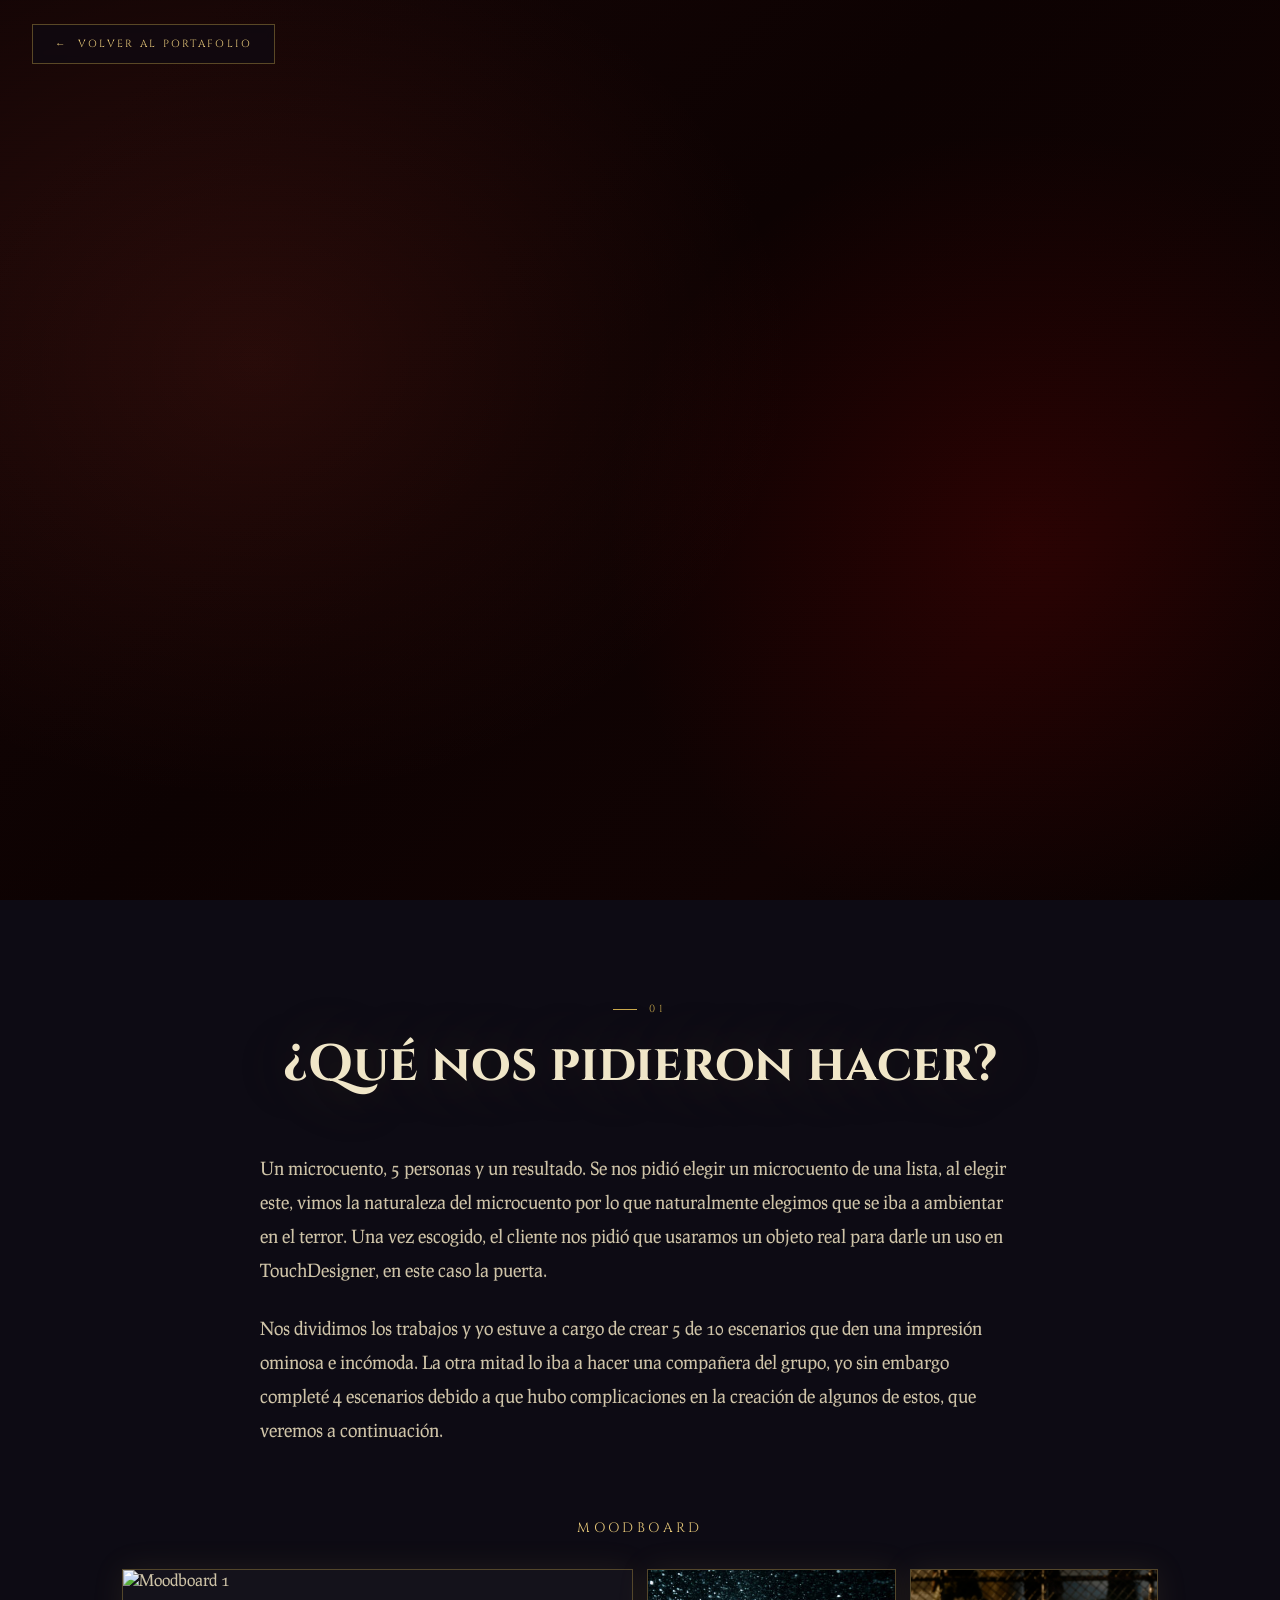
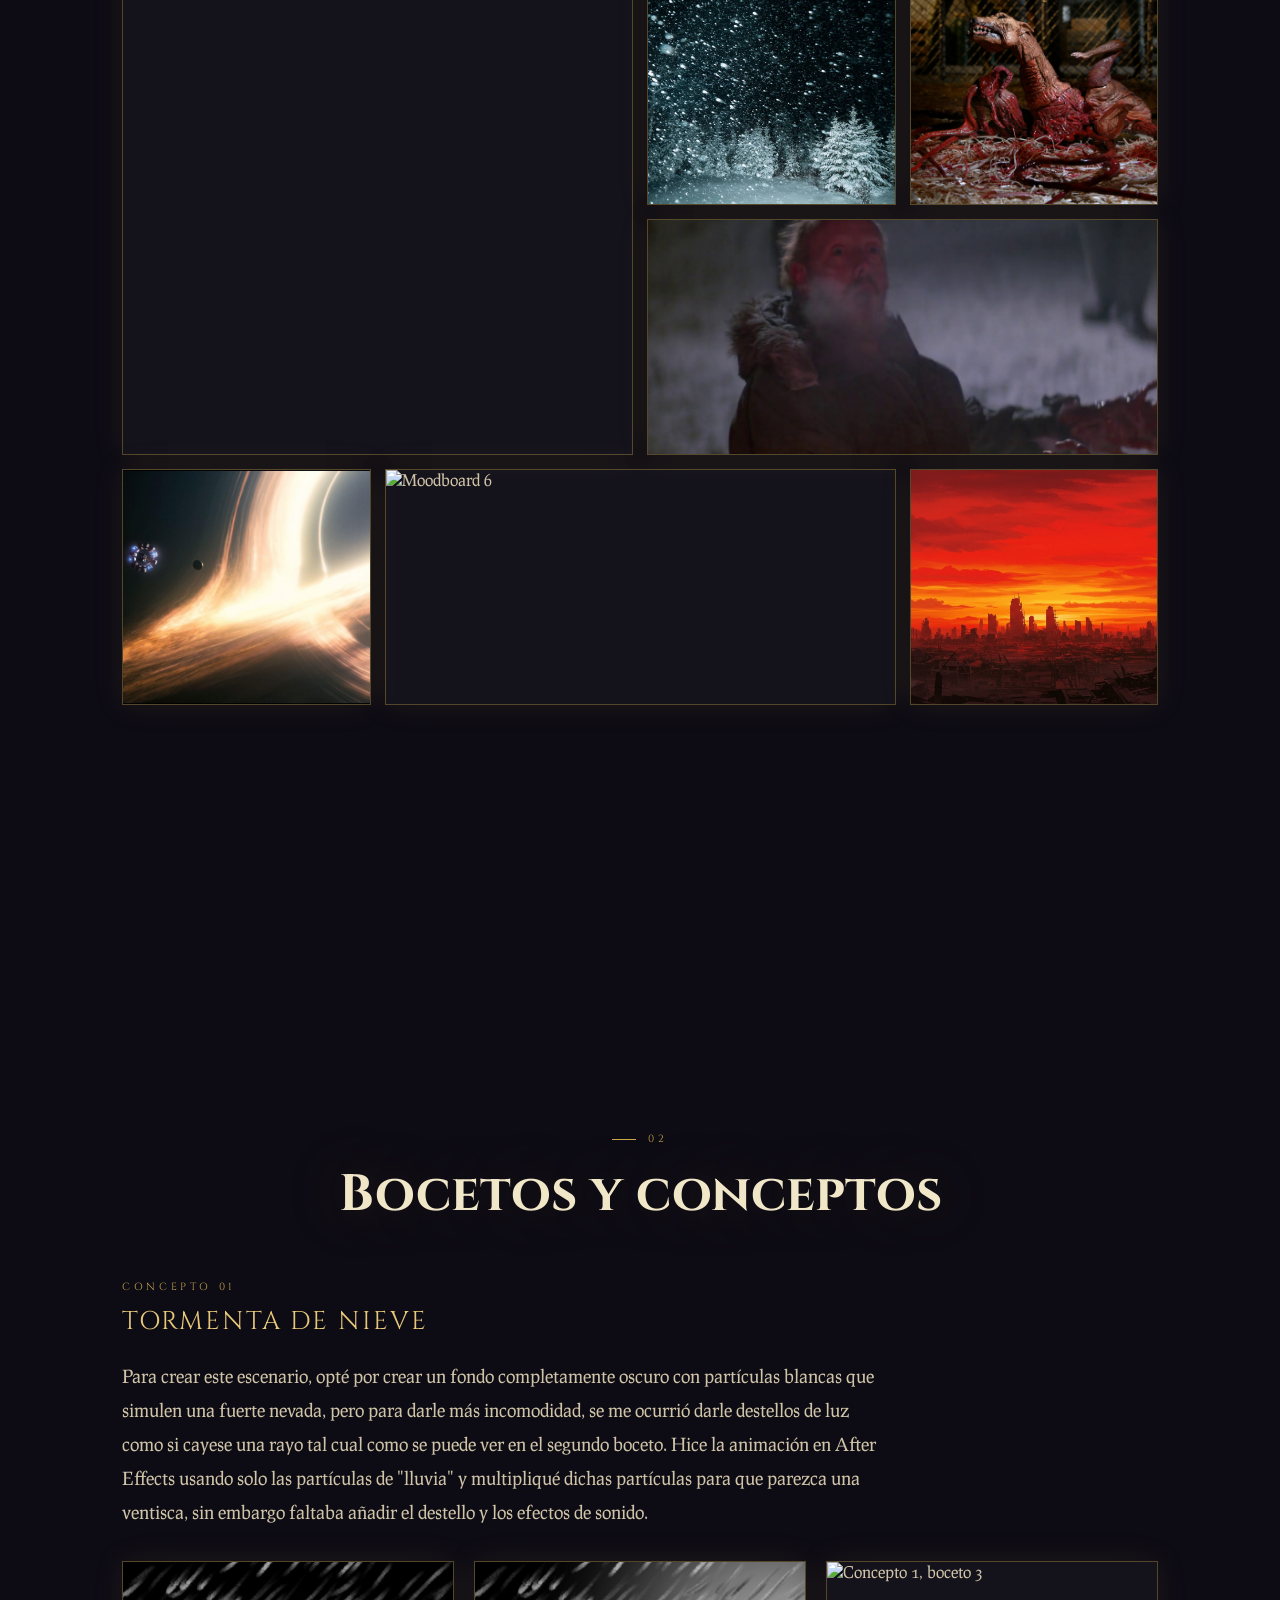
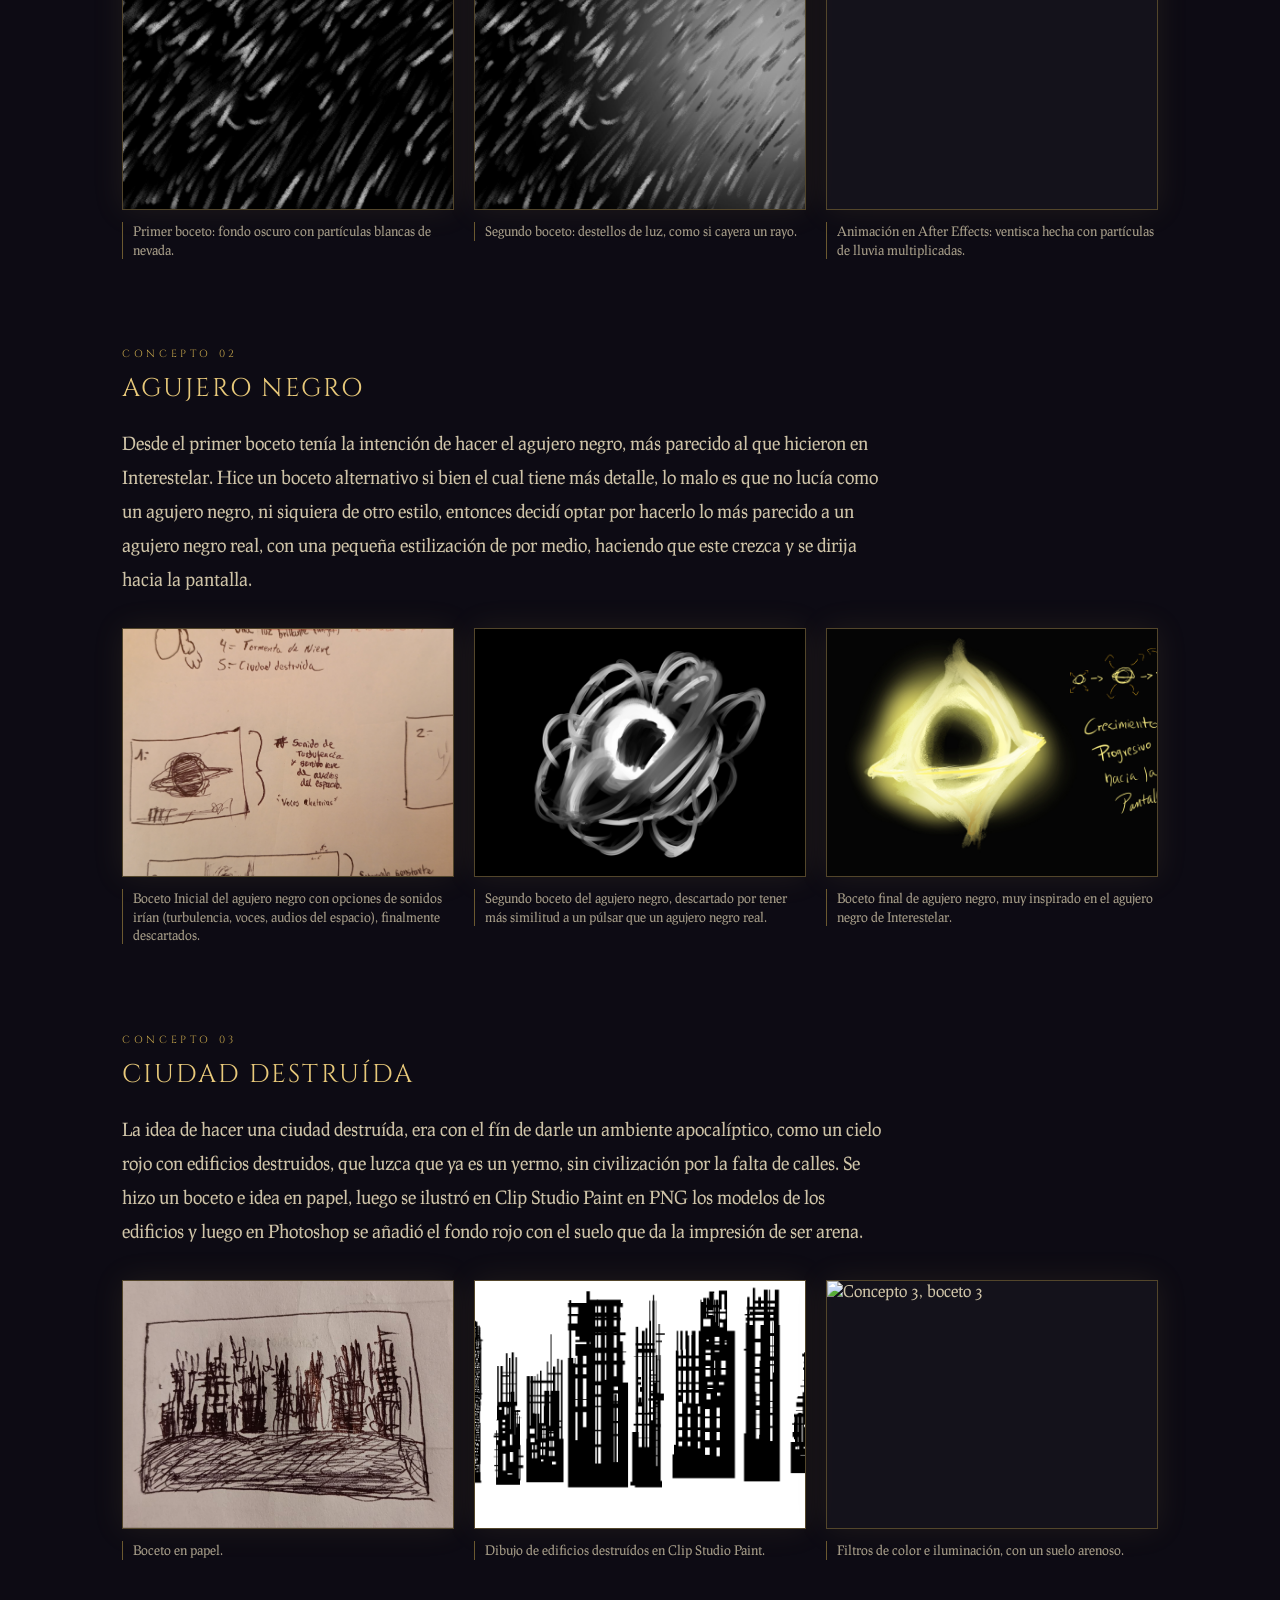
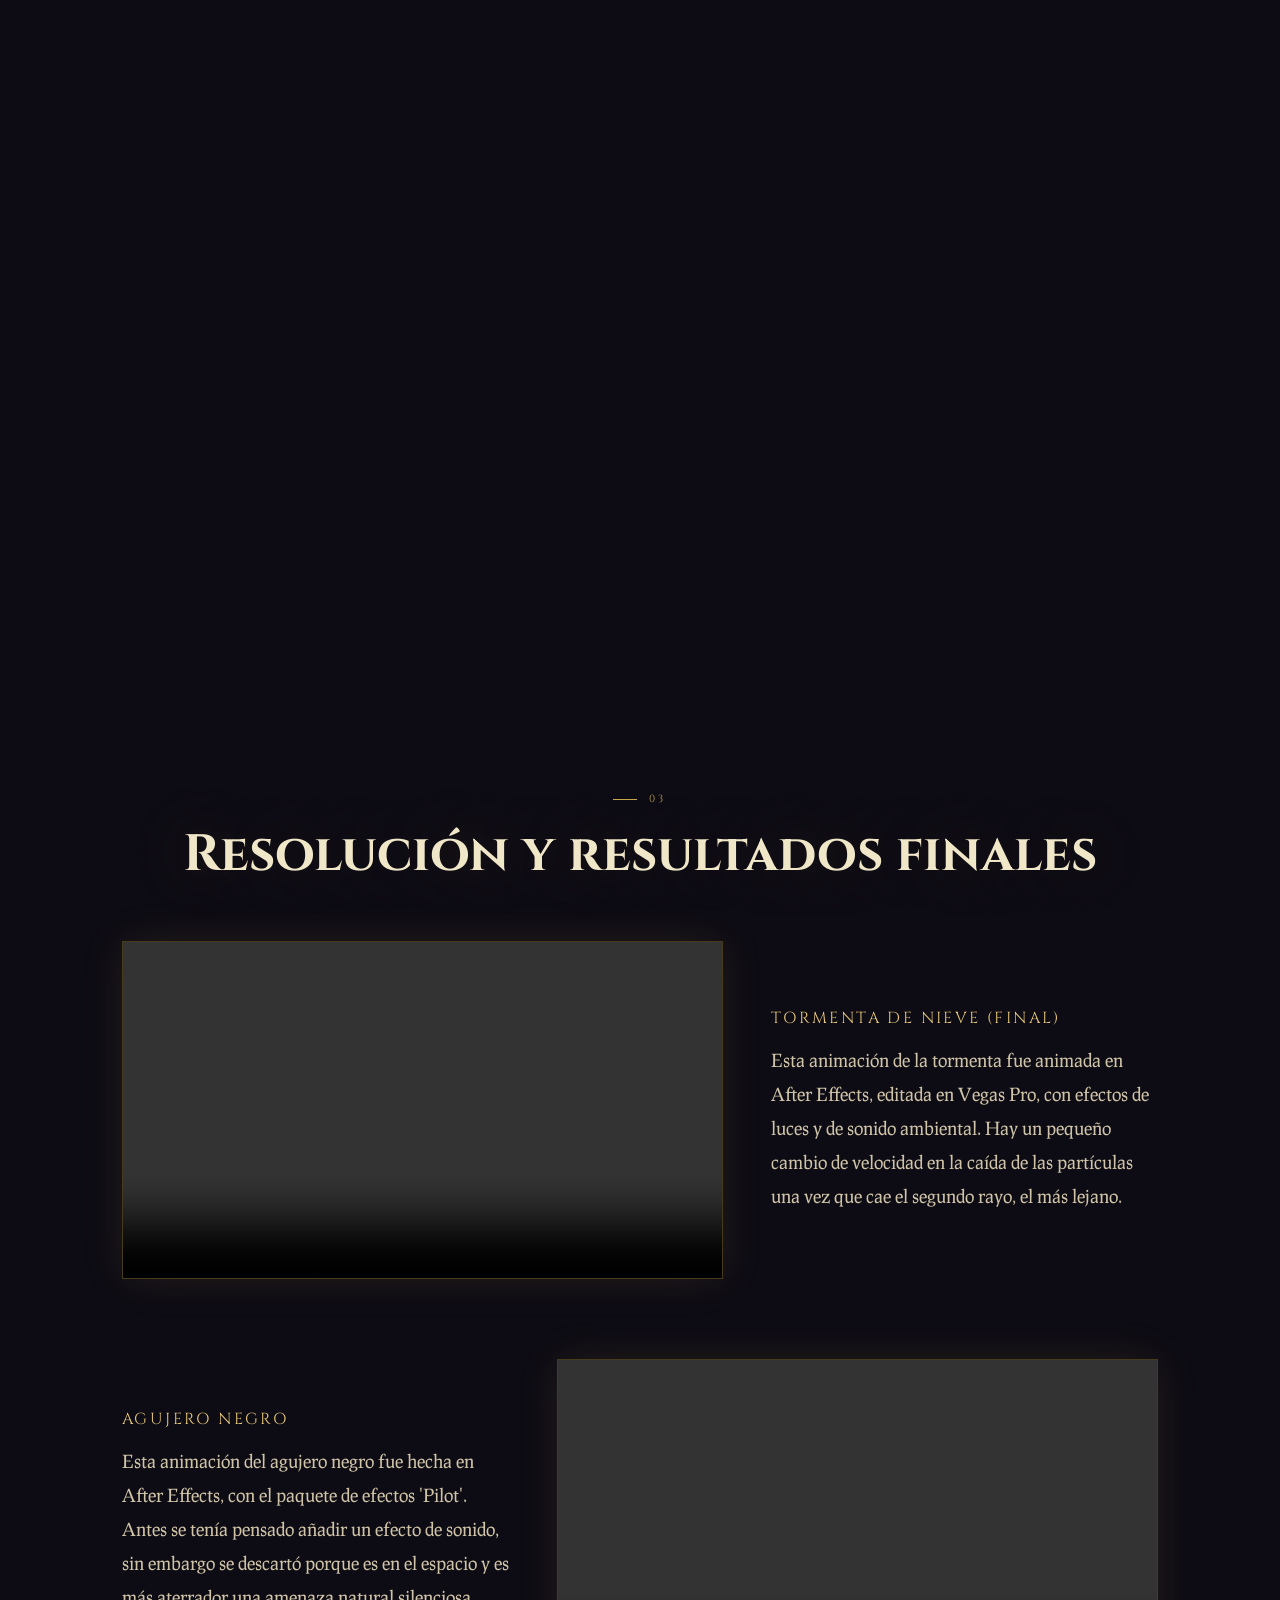
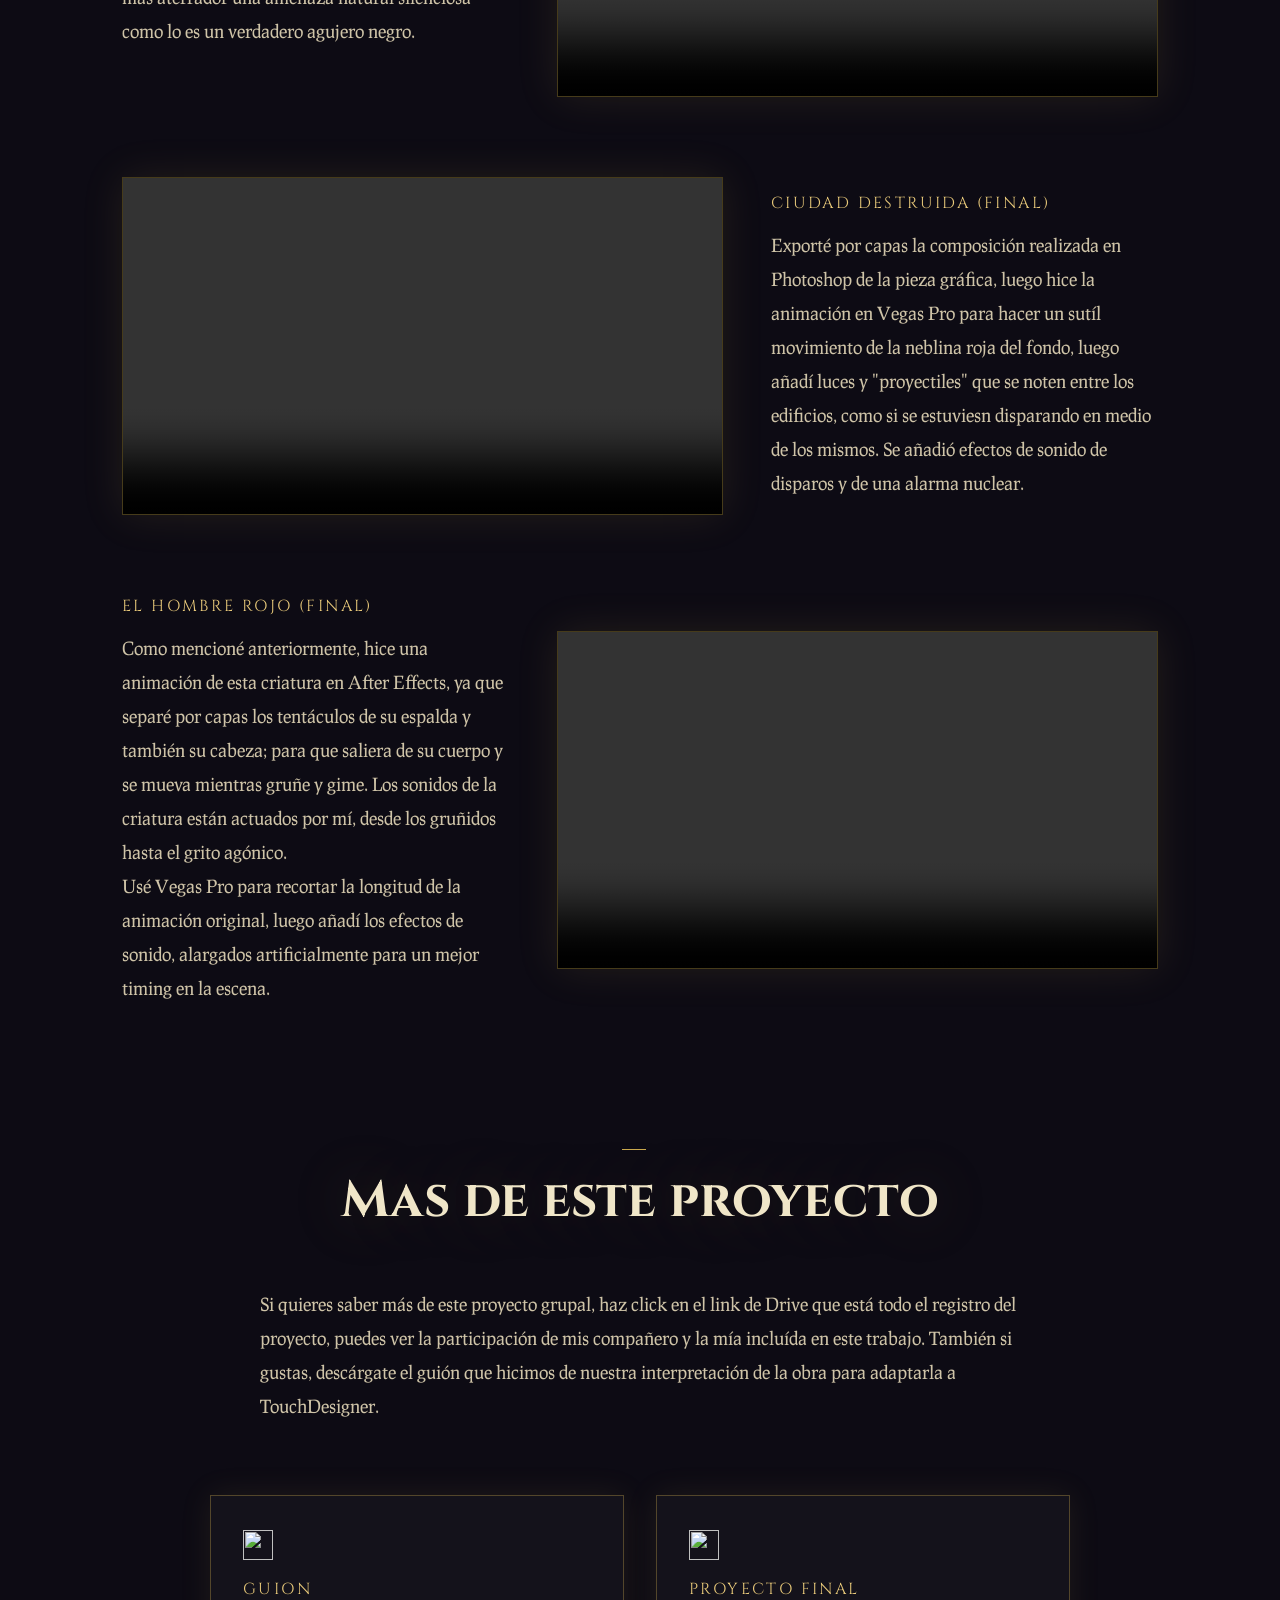
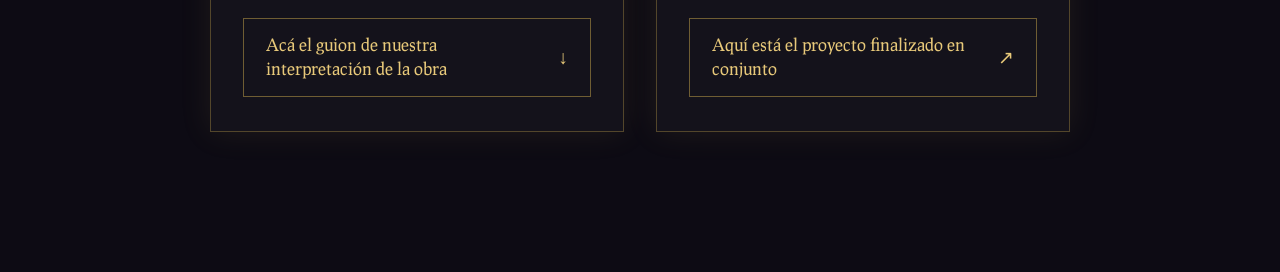
==== casoestudio/estudiodecaso.html @ cb1ca93f "Add files via upload" ====
<!DOCTYPE html>
<html lang="es">
<head>
    <meta charset="UTF-8">
    <meta name="viewport" content="width=device-width, initial-scale=1.0">
    <title>Estudio de caso | Diego</title>
    <meta name="description" content="Estudio de caso de Diego: el proceso detrás de la animación basada en un microcuento.">
    <meta name="robots" content="index, follow">

    <link rel="preconnect" href="https://fonts.googleapis.com">
    <link rel="preconnect" href="https://fonts.gstatic.com" crossorigin>
    <link href="https://fonts.googleapis.com/css2?family=Cinzel:wght@400..900&family=Prociono&display=swap" rel="stylesheet">
    <script>document.documentElement.classList.add('js');</script>
    <link rel="stylesheet" href="styles2.css">
</head>
<body>

    <div class="fondo-atmosfera" aria-hidden="true"></div>

    <a class="volver" href="../finili.html"><span aria-hidden="true">&larr;</span> Volver al portafolio</a>

    <!-- ══════════ PORTADA ══════════ -->
    <header class="hero">
        
        <h1>Estudio de caso</h1>

        <div class="divider"><span>✦</span></div>

        <blockquote class="microcuento">
            <p>"Una mujer está sentada sola en una casa. Sabe que no hay nadie más en el mundo: 
                todos los otros seres han muerto. Golpean a la puerta."</p> 
        </blockquote>
        <p>- Thomas Bailey Aldrich</p>


    </header>

    <main class="secciones">
        <section class="seccion seccion-contexto" id="contexto">
            <header class="seccion-cabecera">
                <span class="eyebrow">01</span>
                <h2>¿Qué nos pidieron hacer?</h2>
            </header>

            <div class="texto-bloque">
                <p>Un microcuento, 5 personas y un resultado. Se nos pidió elegir un microcuento
                    de una lista, al elegir este, vimos la naturaleza del microcuento por lo
                    que naturalmente elegimos que se iba a ambientar en el terror. Una vez
                    escogido, el cliente nos pidió que usaramos un objeto real para darle un uso
                    en TouchDesigner, en este caso la puerta.
                </p>


                <p>Nos dividimos los trabajos y yo estuve a cargo de crear
                    5 de 10 escenarios que den una impresión ominosa e incómoda.
                    La otra mitad lo iba a hacer una compañera del grupo, yo sin
                    embargo completé 4 escenarios debido a que hubo complicaciones
                    en la creación de algunos de estos, que veremos a continuación.
                </p>
            </div>

            <h3 class="subtitulo">Moodboard</h3>
            <div class="moodboard">
                <figure class="mb-fig mb-a">
                    <div class="mb-item" tabindex="0" role="button" aria-label="Ampliar imagen 1 del moodboard"><img src="../imgs/puerta_a_otro_mundo_by_andy774477_de3v0rh-pre.jpg" alt="Moodboard 1" loading="lazy"></div>
                    
                </figure>
                <figure class="mb-fig">
                    <div class="mb-item" tabindex="0" role="button" aria-label="Ampliar imagen 2 del moodboard"><img src="../imgs/forest-snow-storm-picture-id912741582-67798188.jpg" alt="Moodboard 2" loading="lazy"></div>
                    
                </figure>
                <figure class="mb-fig">
                    <div class="mb-item" tabindex="0" role="button" aria-label="Ampliar imagen 3 del moodboard"><img src="../imgs/LaCosaPerro.jpg" alt="Moodboard 3" loading="lazy"></div>
                    
                </figure>
                <figure class="mb-fig mb-b">
                    <div class="mb-item" tabindex="0" role="button" aria-label="Ampliar imagen 4 del moodboard"><img src="../imgs/LaCosaBennings.jpg" alt="Moodboard 4" loading="lazy"></div>
                    
                </figure>
                <figure class="mb-fig">
                    <div class="mb-item" tabindex="0" role="button" aria-label="Ampliar imagen 5 del moodboard"><img src="../imgs/interestelasAN.jpg" alt="Moodboard 5" loading="lazy"></div>
                   
                </figure>
                <figure class="mb-fig mb-b">
                    <div class="mb-item" tabindex="0" role="button" aria-label="Ampliar imagen 6 del moodboard"><img src="../imgs/night-driving-in-a-snowstorm-2163790175.jpg" alt="Moodboard 6" loading="lazy"></div>
                    
                </figure>
                <figure class="mb-fig">
                    <div class="mb-item" tabindex="0" role="button" aria-label="Ampliar imagen 7 del moodboard"><img src="../imgs/DestroyedCity.webp" alt="Moodboard 7" loading="lazy"></div>
                   
                </figure>
            </div>


            <div class="texto-bloque">
                <p>
                </p>
                <p><br></p>

                <p>En el moodboard para mis escenarios principales y tomando en cuenta que
                    la puerta va a lucir casi como un portal que se rescata principalmente de
                    que se va a ver algo del otro lado. Hice en primer lugar elecciones simples, como
                    una tormenta de nieve y un agujero negro, que son piezas visuales más enfocados
                    en efectos con partículas y fuentes lumínicas. Sin embargo,
                    para las referencias restantes como 'La Cosa' y la ciudad destruída, iba
                    a usar ilustración digital y animación.
                </p>
            </div>
        </section>

        <!-- ══════════ 2ª SECCIÓN: RESOLUCIÓN (4 conceptos × 3 bocetos) ══════════ -->
        <section class="seccion seccion-resolucion" id="resolucion">
            <header class="seccion-cabecera">
                <span class="eyebrow">02</span>
                <h2>Bocetos y conceptos</h2>
            </header>

            <article class="concepto">
                <header class="concepto-cabecera">
                    <span class="concepto-num">Concepto 01</span>
                    <h3 class="concepto-titulo">Tormenta de Nieve</h3>
                </header>
                <p class="concepto-desc">Para crear este escenario, opté por crear un fondo completamente
                    oscuro con partículas blancas que simulen una fuerte nevada, pero para darle más 
                    incomodidad, se me ocurrió darle destellos de luz como si cayese una rayo tal cual
                    como se puede ver en el segundo boceto. Hice la animación en After Effects usando solo
                    las partículas de "lluvia" y multipliqué dichas partículas para que parezca una
                    ventisca, sin embargo faltaba añadir el destello y los efectos de sonido.
                </p>
                <div class="bocetos">
                    <figure class="boceto-fig">
                        <div class="boceto"><img src="../imgs/bocetosTormenta.JPG" alt="Concepto 1, boceto 1" loading="lazy"></div>
                        <figcaption class="pie-imagen">Primer boceto: fondo oscuro con partículas blancas de nevada.</figcaption>
                    </figure>
                    <figure class="boceto-fig">
                        <div class="boceto"><img src="../imgs/bocetosTormentas.JPG" alt="Concepto 1, boceto 2" loading="lazy"></div>
                        <figcaption class="pie-imagen">Segundo boceto: destellos de luz, como si cayera un rayo.</figcaption>
                    </figure>
                    <figure class="boceto-fig">
                        <div class="boceto"><img src="../videos&gifs/Apocalip.gif" alt="Concepto 1, boceto 3" loading="lazy"></div>
                        <figcaption class="pie-imagen">Animación en After Effects: ventisca hecha con partículas de lluvia multiplicadas.</figcaption>
                    </figure>
                </div>
            </article>

            <article class="concepto">
                <header class="concepto-cabecera">
                    <span class="concepto-num">Concepto 02</span>
                    <h3 class="concepto-titulo">Agujero Negro</h3>
                </header>
                <p class="concepto-desc">Desde el primer boceto tenía la intención de hacer
                    el agujero negro, más parecido al que hicieron en Interestelar. Hice un
                    boceto alternativo si bien el cual tiene más detalle, lo malo es que
                    no lucía como un agujero negro, ni siquiera de otro estilo, entonces
                    decidí optar por hacerlo lo más parecido a un agujero negro real, con
                    una pequeña estilización de por medio, 
                    haciendo que este crezca y se dirija hacia la pantalla.      </p>
                <div class="bocetos">
                    <figure class="boceto-fig">
                        <div class="boceto"><img src="../imgs/AgujeroNegroBoceto1.jpeg" alt="Concepto 2, boceto 1" loading="lazy"></div>
                        <figcaption class="pie-imagen">Boceto Inicial del agujero negro con opciones de 
                            sonidos irían (turbulencia, voces, audios del espacio), finalmente descartados.
                        </figcaption>
                    </figure>
                    <figure class="boceto-fig">
                        <div class="boceto"><img src="../imgs/AgujeroNegroBoceto2.jpg" alt="Concepto 2, boceto 2" loading="lazy"></div>
                        <figcaption class="pie-imagen">Segundo boceto del agujero negro, descartado
                            por tener más similitud a un púlsar que un agujero negro real.
                        </figcaption>
                    </figure>
                    <figure class="boceto-fig">
                        <div class="boceto"><img src="../imgs/AgujeroNegroBocetofinal.jpg" alt="Concepto 2, boceto 3" loading="lazy"></div>
                        <figcaption class="pie-imagen">Boceto final de agujero negro, muy inspirado en
                            el agujero negro de Interestelar.
                        </figcaption>
                    </figure>
                </div>
            </article>

            <article class="concepto">
                <header class="concepto-cabecera">
                    <span class="concepto-num">Concepto 03</span>
                    <h3 class="concepto-titulo">Ciudad destruída</h3>
                </header>
                <p class="concepto-desc">La idea de hacer una ciudad destruída, era
                    con el fín de darle un ambiente apocalíptico, como un cielo
                    rojo con edificios destruidos, que luzca que ya es un yermo, sin civilización por la
                    falta de calles. Se hizo un boceto e idea en papel, luego se ilustró en Clip Studio Paint
                    en PNG los modelos de los edificios y luego en Photoshop se añadió el fondo rojo
                    con el suelo que da la impresión de ser arena.
                </p>
                <div class="bocetos">
                    <figure class="boceto-fig">
                        <div class="boceto"><img src="../imgs/bocetoedificios.jpg" alt="Concepto 3, boceto 1" loading="lazy"></div>
                        <figcaption class="pie-imagen">Boceto en papel.</figcaption>
                    </figure>
                    <figure class="boceto-fig">
                        <div class="boceto"><img src="../imgs/Edificios1.jpg" alt="Concepto 3, boceto 2" loading="lazy"></div>
                        <figcaption class="pie-imagen">Dibujo de edificios destruídos en Clip Studio Paint.</figcaption>
                    </figure>
                    <figure class="boceto-fig">
                        <div class="boceto"><img src="../imgs/scenario2.png" alt="Concepto 3, boceto 3" loading="lazy"></div>
                        <figcaption class="pie-imagen">Filtros de color e iluminación, con un suelo
                            arenoso.
                        </figcaption>
                    </figure>
                </div>
            </article>

            <article class="concepto">
                <header class="concepto-cabecera">
                    <span class="concepto-num">Concepto 04</span>
                    <h3 class="concepto-titulo">El hombre rojo</h3>
                </header>
                <p class="concepto-desc">Muy inspirado en 'La Cosa' hice el primer
                    boceto haciendo que la criatura esté de rodillas gritando al
                    espectador, si bien esta idea inicial me parecía muy bien en cuanto
                    a horror, opté por cambiar el horror misterioso a uno directo
                    y 'shockeante'. En el segundo boceto, decidí hacer que sea soleado y en una
                    pradera, para que sea más explícito y rompa un poco el cliché de
                    que siempre el monstruo esté en la oscuridad. Ya para la composición final
                    que todo lo dividí en capas y lo pasé a After Effects, hice la animación
                    de la cabeza y los tentáculos de la espalda, aún así faltaba el sonido.
                </p>
                <div class="bocetos">
                    <figure class="boceto-fig">
                        <div class="boceto"><img src="../imgs/lacosita.jpg" alt="Concepto 4, boceto 1" loading="lazy"></div>
                        <figcaption class="pie-imagen">Primer boceto del hombre rojo</figcaption>
                    </figure>
                    <figure class="boceto-fig">
                        <div class="boceto"><img src="../imgs/hombre_rojo_boceto2.jpg" alt="Concepto 4, boceto 2" loading="lazy"></div>
                        <figcaption class="pie-imagen">2do boceto del hombre rojo</figcaption>
                    </figure>
                    <figure class="boceto-fig">
                        <div class="boceto"><img src="../videos&gifs/hombre_rojo.gif" alt="Concepto 4, boceto 3" loading="lazy"></div>
                        <figcaption class="pie-imagen">Animación en After Effects (Hombre Rojo muerto)</figcaption>
                    </figure>
                </div>
            </article>
        </section>

        <!-- ══════════ 3ª SECCIÓN: VIDEOS ══════════ -->
        <section class="seccion seccion-videos" id="videos">
            <header class="seccion-cabecera">
                <span class="eyebrow">03</span>
                <h2>Resolución y resultados finales</h2>
            </header>

            <article class="video-bloque">
                <div class="video-caja">
                    <video controls preload="metadata" playsinline>
                        <source src="../videos&gifs/tormentaNieve.mp4" type="video/mp4">
                        Tu navegador no puede reproducir este video.
                    </video>
                </div>
                <div class="video-info">
                    <h3>Tormenta de Nieve (Final)</h3>
                    <p>Esta animación de la tormenta fue animada en After Effects, editada en Vegas Pro, con
                        efectos de luces y de sonido ambiental. Hay un pequeño cambio de velocidad
                        en la caída de las partículas una vez que cae el segundo rayo, el más lejano.
                    </p>
                </div>
            </article>

            <article class="video-bloque">
                <div class="video-caja">
                    <video controls preload="metadata" playsinline>
                        <source src="../videos&gifs/Agujeronegro.mp4" type="video/mp4">
                        Tu navegador no puede reproducir este video.
                    </video>
                </div>
                <div class="video-info">
                    <h3>Agujero Negro</h3>
                    <p>Esta animación del agujero negro fue hecha en After Effects, con el paquete de efectos 'Pilot'.
                        Antes se tenía pensado añadir un efecto de sonido, sin embargo se descartó porque es en el
                        espacio y es más aterrador una amenaza natural silenciosa como lo es un verdadero
                        agujero negro.
                    </p>
                </div>
            </article>
            <article class="video-bloque">
                <div class="video-caja">
                    <video controls preload="metadata" playsinline>
                        <source src="../videos&gifs/Efecto1parcial.mp4" type="video/mp4">
                        Tu navegador no puede reproducir este video.
                    </video>
                </div>
                <div class="video-info">
                    <h3>Ciudad Destruida (Final)</h3>
                    <p>Exporté por capas la composición realizada en Photoshop de la pieza gráfica, luego
                        hice la animación en Vegas Pro para hacer un sutíl movimiento de la 
                        neblina roja del fondo, luego añadí luces y "proyectiles" que se noten entre
                        los edificios, como si se estuviesn disparando en medio de los mismos. Se añadió
                        efectos de sonido de disparos y de una alarma nuclear.
                    </p>
                </div>
            </article>
            <article class="video-bloque">
                <div class="video-caja">
                    <video controls preload="metadata" playsinline>
                        <source src="../videos&gifs/Hombrerojo.mp4" type="video/mp4">
                        Tu navegador no puede reproducir este video.
                    </video>
                </div>
                <div class="video-info">
                    <h3>El hombre rojo (Final)</h3>
                    <p>Como mencioné anteriormente, hice una animación de esta criatura
                        en After Effects, ya que separé por capas los tentáculos de su espalda
                        y también su cabeza; para que saliera de su cuerpo y se mueva mientras gruñe
                        y gime. Los sonidos de la criatura están actuados por mí, desde los gruñidos
                        hasta el grito agónico. <br> Usé Vegas Pro para recortar la longitud
                        de la animación original, luego añadí los efectos de sonido, alargados
                        artificialmente para un mejor timing en la escena.
                    </p>
                </div>
            </article>
        </section>

       
        <section class="seccion seccion-recursos" id="recursos">
            <header class="seccion-cabecera">
                <span class="eyebrow"></span>
                <h2>Mas de este proyecto</h2>
            </header>
        <div class="texto-bloque">
                <p>Si quieres saber más de este proyecto grupal, haz click en el link de Drive
                    que está todo el registro del proyecto, puedes ver la participación de mis compañero
                    y la mía incluída en este trabajo. También si gustas, descárgate el guión que hicimos
                    de nuestra interpretación de la obra para adaptarla a TouchDesigner.
                </p>
            </div>
            <div class="recursos">
                <!-- Descarga del PDF: guarda tu archivo como estudio/guion.pdf -->
                <div class="recurso">
                    <img class="recurso-icono" src="https://cdn.jsdelivr.net/gh/homarr-labs/dashboard-icons/png/pdf.png" alt="" width="30" height="30" loading="lazy" decoding="async">
                    <h3>Guion</h3>
                    <a class="recurso-boton" href="Hay_Alguien_Ahi.pdf" download="guion-estudio-de-caso.pdf">
                        <span>Acá el guion de nuestra interpretación de la obra</span>
                        <span class="flecha" aria-hidden="true">&darr;</span>
                    </a>
                </div>

                <!-- Enlace a Drive: cambia TU_ENLACE_DE_DRIVE por el enlace real -->
                <div class="recurso">
                    
                    <img class="recurso-icono" src="https://cdn.jsdelivr.net/gh/homarr-labs/dashboard-icons/png/google-drive.png" alt="" width="30" height="30" loading="lazy" decoding="async">
                    <h3>Proyecto final</h3>
                    <a class="recurso-boton" href="https://drive.google.com/drive/folders/1DHOR7A5jqrYA1hKpptP2abPkRJ1oJboc?usp=drive_link" target="_blank" rel="noopener noreferrer">
                        <span>Aquí está el proyecto finalizado en conjunto</span>
                        <span class="flecha" aria-hidden="true">&nearr;</span>
                    </a>
                </div>
            </div>
        </section>

    </main>


    <!-- ══════════ GALERÍA DEL MOODBOARD (pantallazo) ══════════ -->
    <div class="galeria-overlay" id="galeriaOverlay" role="dialog" aria-modal="true" aria-label="Galería del moodboard">
        <button type="button" class="galeria-cerrar" id="galeriaCerrar" aria-label="Cerrar">&times;</button>
        <button type="button" class="galeria-flecha prev" id="galeriaPrev" aria-label="Imagen anterior">&larr;</button>
        <img class="galeria-img" id="galeriaImg" alt="" draggable="false">
        <button type="button" class="galeria-flecha next" id="galeriaNext" aria-label="Imagen siguiente">&rarr;</button>
    </div>

    <script>
        (function () {
            const items   = Array.from(document.querySelectorAll('.mb-item'));
            const overlay = document.getElementById('galeriaOverlay');
            const img     = document.getElementById('galeriaImg');
            const btnPrev = document.getElementById('galeriaPrev');
            const btnNext = document.getElementById('galeriaNext');
            const btnCerrar = document.getElementById('galeriaCerrar');
            if (!items.length || !overlay) return;

            const sinMovimiento = window.matchMedia && window.matchMedia('(prefers-reduced-motion: reduce)').matches;
            const DUR = sinMovimiento ? 0 : 220;   // duración del deslizamiento (ms)

            let actual = 0, abierto = false, animando = false, sesion = 0, ultimoFoco = null;

            const srcDe = (i) => items[i].querySelector('img').getAttribute('src');
            const altDe = (i) => items[i].querySelector('img').getAttribute('alt') || '';

            // Mueve/atenúa la imagen (con o sin transición)
            function aplicar(x, opacidad, conTransicion) {
                img.style.transition = conTransicion ? `transform ${DUR}ms ease, opacity ${DUR}ms ease` : 'none';
                img.style.transform  = `translateX(${x}px)`;
                img.style.opacity    = opacidad;
            }

            function abrir(i) {
                ultimoFoco = document.activeElement;
                sesion++;
                actual = i; abierto = true; animando = false;
                aplicar(0, 1, false);
                img.alt = altDe(i);
                img.src = srcDe(i);
                overlay.classList.add('active');
                document.documentElement.style.overflow = 'hidden';   // bloquea el scroll de fondo
                btnCerrar.focus({ preventScroll: true });
            }

            function cerrar() {
                sesion++;
                abierto = false; animando = false;
                overlay.classList.remove('active');
                document.documentElement.style.overflow = '';
                img.removeAttribute('src');
                if (ultimoFoco && ultimoFoco.focus) ultimoFoco.focus({ preventScroll: true });
            }

            // dir: +1 = siguiente, -1 = anterior (da la vuelta al llegar al final)
            function ir(dir) {
                if (!abierto || animando) return;
                if (items.length < 2) { aplicar(0, 1, true); return; }
                animando = true;
                const s = sesion;
                const salida = -dir * Math.max(window.innerWidth * 0.35, 120);
                aplicar(salida, 0, true);                              // la actual sale

                setTimeout(() => {
                    if (s !== sesion) return;
                    actual = (actual + dir + items.length) % items.length;

                    const entrar = () => {
                        if (s !== sesion) return;
                        aplicar(dir * 80, 0, false);                   // la nueva se coloca al lado contrario
                        void img.offsetWidth;                          // fuerza el reflow
                        aplicar(0, 1, true);                           // y entra
                        setTimeout(() => { if (s === sesion) animando = false; }, DUR);
                    };

                    img.alt = altDe(actual);
                    img.src = srcDe(actual);
                    if (img.complete) {
                        entrar();
                    } else {
                        img.onload = img.onerror = () => { img.onload = img.onerror = null; entrar(); };
                    }
                }, DUR);
            }

            // ── Abrir desde el moodboard (clic o teclado) ──
            items.forEach((it, i) => {
                it.addEventListener('click', () => abrir(i));
                it.addEventListener('keydown', (e) => {
                    if (e.key === 'Enter' || e.key === ' ') { e.preventDefault(); abrir(i); }
                });
            });

            // ── Botones ──
            btnPrev.addEventListener('click', () => ir(-1));
            btnNext.addEventListener('click', () => ir(1));
            btnCerrar.addEventListener('click', cerrar);

            // ── Teclado ──
            document.addEventListener('keydown', (e) => {
                if (!abierto) return;
                if (e.key === 'Escape')          cerrar();
                else if (e.key === 'ArrowLeft')  ir(-1);
                else if (e.key === 'ArrowRight') ir(1);
            });

            // ── Arrastre con mouse y táctil (Pointer Events) ──
            let toque = null;
            overlay.addEventListener('pointerdown', (e) => {
                if (animando || e.target.closest('button')) return;
                if (e.button !== undefined && e.button !== 0) return;
                toque = { id: e.pointerId, x: e.clientX, y: e.clientY, t: performance.now(), mover: false, objetivo: e.target };
                overlay.setPointerCapture(e.pointerId);
            });

            overlay.addEventListener('pointermove', (e) => {
                if (!toque || e.pointerId !== toque.id) return;
                const dx = e.clientX - toque.x, dy = e.clientY - toque.y;
                if (!toque.mover && Math.abs(dx) > 6 && Math.abs(dx) > Math.abs(dy)) {
                    toque.mover = true;
                    img.classList.add('arrastrando');
                }
                if (toque.mover) {
                    // la imagen sigue al dedo/cursor y se va atenuando
                    aplicar(dx, Math.max(0.35, 1 - Math.abs(dx) / (window.innerWidth * 0.8)), false);
                }
            });

            function terminar(e, cancelado) {
                if (!toque || e.pointerId !== toque.id) return;
                const t = toque; toque = null;
                img.classList.remove('arrastrando');
                if (overlay.hasPointerCapture && overlay.hasPointerCapture(e.pointerId)) overlay.releasePointerCapture(e.pointerId);

                const dx = e.clientX - t.x;
                if (t.mover) {
                    const velocidad = Math.abs(dx) / Math.max(1, performance.now() - t.t);   // px por ms
                    const umbral = Math.min(120, window.innerWidth * 0.18);
                    if (!cancelado && (Math.abs(dx) > umbral || (velocidad > 0.5 && Math.abs(dx) > 30))) {
                        ir(dx < 0 ? 1 : -1);          // arrastrar a la izquierda = siguiente
                    } else {
                        aplicar(0, 1, true);          // no alcanzó: vuelve a su sitio
                    }
                } else if (!cancelado && t.objetivo !== img) {
                    cerrar();                         // clic en el fondo
                }
            }
            overlay.addEventListener('pointerup',     (e) => terminar(e, false));
            overlay.addEventListener('pointercancel', (e) => terminar(e, true));
        })();
    </script>

    <script>
        /* Fade in / fade out de cada bloque al bajar o subir la página */
        (function () {
            const sel = [
                '.hero h1', '.hero .divider', '.hero .microcuento', '.hero > p',
                '.seccion-cabecera', '.texto-bloque', '.subtitulo', '.moodboard',
                '.concepto', '.video-bloque', '.recursos'
            ].join(',');
            const els = Array.from(document.querySelectorAll(sel));
            if (!els.length) return;

            els.forEach((el) => el.classList.add('reveal'));

            if (!('IntersectionObserver' in window)) {
                els.forEach((el) => el.classList.add('visible'));
                return;
            }

            const io = new IntersectionObserver((entries) => {
                entries.forEach((e) => {
                    const el = e.target;
                    if (e.isIntersecting) {
                        el.classList.remove('sale-arriba', 'sale-abajo');
                        el.classList.add('visible');
                    } else {
                        // ¿salió por arriba (scroll hacia abajo) o por abajo (scroll hacia arriba)?
                        const arriba = e.boundingClientRect.top < 0;
                        el.classList.remove('visible');
                        el.classList.toggle('sale-arriba', arriba);
                        el.classList.toggle('sale-abajo', !arriba);
                    }
                });
            }, { threshold: 0.12, rootMargin: '-4% 0px -4% 0px' });

            els.forEach((el) => io.observe(el));
        })();
    </script>

</body>
</html>
---- casoestudio/styles2.css ----
:root {
            --ink:       #0d0b14;
            --midnight:  #12101e;
            --plum:      #1e1630;
            --gold:      #c9a84c;
            --gold-soft: #e8c97a;
            --moon:      #f0e6c8;
            --text:      #cfc4a8;
            --muted:     #7a7060;
        }

        * { margin: 0; padding: 0; box-sizing: border-box; }
        html { scroll-behavior: smooth; }

        body {
            background: var(--ink);
            color: var(--text);
            font-family: 'Prociono', Georgia, serif;
            overflow-x: hidden;
        }

        /* Fondo con el mismo resplandor carmesí de la galería */
        .fondo-atmosfera {
            position: fixed;
            inset: 0;
            z-index: 0;
            pointer-events: none;
            background:
                radial-gradient(ellipse 60% 70% at 20% 40%, rgba(255,80,60,0.10) 0%, transparent 70%),
                radial-gradient(ellipse 50% 70% at 80% 60%, rgba(180,0,0,0.16) 0%, transparent 65%),
                linear-gradient(135deg, #140505 10%, #0d0202 45%, #110303 75%, #080202 100%);
        }
        .fondo-atmosfera::after {
            content: '';
            position: absolute;
            inset: 0;
            background: repeating-linear-gradient(
                0deg, transparent, transparent 3px,
                rgba(0,0,0,0.04) 3px, rgba(0,0,0,0.04) 4px
            );
        }

        .volver {
            position: fixed;
            top: 24px;
            left: 32px;
            z-index: 10;
            display: inline-flex;
            align-items: center;
            gap: 10px;
            padding: 12px 22px;
            border: 1px solid rgba(201, 168, 76, 0.4);
            background: rgba(13, 11, 20, 0.6);
            backdrop-filter: blur(4px);
            color: var(--gold-soft);
            text-decoration: none;
            font-family: 'Cinzel', serif;
            font-size: 0.65rem;
            letter-spacing: 0.22em;
            text-transform: uppercase;
            transition: background 0.3s, color 0.3s, border-color 0.3s, box-shadow 0.3s;
        }
        .volver:hover,
        .volver:focus-visible {
            background: rgba(201, 168, 76, 0.12);
            border-color: var(--gold);
            color: var(--moon);
            box-shadow: 0 0 30px rgba(201, 168, 76, 0.25);
            outline: none;
        }

        /* ── PORTADA: título + microcuento ── */
        .hero {
            position: relative;
            z-index: 1;
            min-height: 100vh;
            display: flex;
            flex-direction: column;
            align-items: center;
            justify-content: center;
            text-align: center;
            padding: 120px 32px 96px;
        }

        .eyebrow {
            display: inline-block;
            font-family: 'Cinzel', serif;
            font-size: 0.65rem;
            letter-spacing: 0.35em;
            text-transform: uppercase;
            color: var(--gold);
            margin-bottom: 28px;
            position: relative;
            padding-left: 36px;
        }
        .eyebrow::before {
            content: '';
            position: absolute;
            left: 0;
            top: 50%;
            width: 24px;
            height: 1px;
            background: var(--gold);
        }

        h1 {
            font-family: 'Cinzel', serif;
            font-size: clamp(2.2rem, 6vw, 4.4rem);
            font-weight: 700;
            line-height: 1.1;
            color: var(--moon);
            margin-bottom: 40px;
            text-shadow: 0 0 60px rgba(201, 168, 76, 0.25);
        }

        .divider {
            display: flex;
            align-items: center;
            gap: 16px;
            width: min(420px, 80vw);
            margin-bottom: 48px;
        }
        .divider::before,
        .divider::after {
            content: '';
            flex: 1;
            height: 1px;
            background: linear-gradient(to right, transparent, var(--gold) 60%, transparent);
        }
        .divider span { color: var(--gold); font-size: 1.1rem; line-height: 1; }

        .microcuento {
            max-width: 720px;
            font-size: clamp(1.25rem, 2.6vw, 1.8rem);
            font-style: italic;
            font-weight: 300;
            line-height: 1.7;
            color: var(--gold-soft);
        }

        /* ── SECCIONES DEL ESTUDIO DE CASO ── */
        .secciones {
            position: relative;
            z-index: 1;
            max-width: 1100px;
            margin: 0 auto;
            padding: 0 32px 140px;
        }
        .seccion { padding-top: 96px; }
        .seccion + .seccion { margin-top: 48px; }

        .seccion-cabecera {
            text-align: center;
            margin-bottom: 56px;
        }
        .seccion-cabecera .eyebrow { margin-bottom: 20px; }
        .seccion-cabecera h2 {
            font-family: 'Cinzel', serif;
            font-size: clamp(1.9rem, 4.5vw, 3.2rem);
            font-weight: 700;
            line-height: 1.15;
            color: var(--moon);
            text-shadow: 0 0 60px rgba(201, 168, 76, 0.25);
        }

        .texto-bloque { max-width: 760px; margin: 0 auto 72px; }
        .texto-bloque p,
        .concepto-desc,
        .video-info p {
            font-size: clamp(1rem, 1.5vw, 1.15rem);
            line-height: 1.85;
            font-weight: 300;
            color: var(--text);
        }
        .texto-bloque p + p { margin-top: 24px; }

        .subtitulo {
            font-family: 'Cinzel', serif;
            font-size: 0.85rem;
            font-weight: 400;
            letter-spacing: 0.25em;
            text-transform: uppercase;
            color: var(--gold-soft);
            text-align: center;
            margin-bottom: 32px;
        }

        /* Marco común para todas las imágenes */
        .mb-item,
        .boceto {
            overflow: hidden;
            border: 1px solid rgba(201, 168, 76, 0.35);
            background: rgba(255,255,255,0.03);
            box-shadow: 0 0 30px rgba(201, 168, 76, 0.1);
        }
        .mb-item img,
        .boceto img {
            width: 100%;
            height: 100%;
            object-fit: cover;
            object-position: var(--pos, center);   /* ajusta qué parte se ve: --pos: 50% 20%; */
            display: block;
        }

        /* Pie de imagen (descripción debajo de cada imagen) */
        .pie-imagen {
            font-size: 0.82rem;
            line-height: 1.4;
            color: rgba(207, 196, 168, 0.8);
            padding-left: 10px;
            border-left: 1px solid rgba(201, 168, 76, 0.5);
        }

        /* 1ª sección: moodboard en mosaico (cada celda = imagen + pie) */
        .moodboard {
            display: grid;
            grid-template-columns: repeat(4, 1fr);
            grid-auto-rows: 236px;
            gap: 14px;
        }
        .mb-fig {
            display: flex;
            flex-direction: column;
            gap: 10px;
            min-height: 0;
        }
        .mb-fig .mb-item { flex: 1 1 0; min-height: 0; position: relative; }
        .mb-fig .mb-item img { position: absolute; inset: 0; }
        .mb-fig .pie-imagen { flex: none; height: 2.8em; overflow: hidden; }   /* 2 líneas: todas las celdas quedan alineadas */
        .mb-a { grid-column: span 2; grid-row: span 2; }   /* grande */
        .mb-b { grid-column: span 2; }                     /* ancha */

        /* 2ª sección: 4 conceptos con 3 bocetos cada uno */
        .concepto { margin-bottom: 88px; }
        .concepto:last-child { margin-bottom: 0; }
        .concepto-cabecera { margin-bottom: 20px; }
        .concepto-num {
            display: block;
            font-family: 'Cinzel', serif;
            font-size: 0.65rem;
            letter-spacing: 0.35em;
            text-transform: uppercase;
            color: var(--gold);
            margin-bottom: 10px;
        }
        .concepto-titulo {
            font-family: 'Cinzel', serif;
            font-size: clamp(1.2rem, 2.4vw, 1.6rem);
            font-weight: 400;
            letter-spacing: 0.08em;
            text-transform: uppercase;
            color: var(--gold-soft);
        }
        .concepto-desc { max-width: 760px; margin-bottom: 32px; }
        .bocetos {
            display: grid;
            grid-template-columns: repeat(3, 1fr);
            gap: 20px;
        }
        .boceto-fig { display: flex; flex-direction: column; gap: 12px; }
        .boceto { aspect-ratio: 4 / 3; }

        /* 3ª sección: videos con título y descripción */
        .video-bloque {
            display: flex;
            align-items: center;
            gap: 48px;
            margin-bottom: 80px;
        }
        .video-bloque:last-child { margin-bottom: 0; }
        .seccion-videos .video-bloque:nth-of-type(even) { flex-direction: row-reverse; }
        .video-caja {
            flex: 0 0 58%;
            aspect-ratio: 16 / 9;
            overflow: hidden;
            background: #000;
            border: 1px solid rgba(201, 168, 76, 0.35);
            box-shadow: 0 0 40px rgba(201, 168, 76, 0.12);
        }
        .video-caja video {
            width: 100%;
            height: 100%;
            object-fit: contain;      /* el video se ve completo, sin recortar */
            display: block;
            background: #000;
        }
        .video-info { flex: 1; }
        .video-info h3 {
            font-family: 'Cinzel', serif;
            font-size: 1rem;
            font-weight: 400;
            letter-spacing: 0.15em;
            text-transform: uppercase;
            color: var(--gold-soft);
            margin-bottom: 14px;
        }

        /* ── GALERÍA DEL MOODBOARD (pantallazo con flechas y arrastre) ── */
        .mb-item { cursor: zoom-in; }
        .mb-item img { transition: transform 0.6s ease, filter 0.6s ease; }
        .mb-item:hover img,
        .mb-item:focus-visible img { transform: scale(1.05); filter: brightness(0.8); }
        .mb-item:focus-visible { outline: 2px solid var(--gold); outline-offset: 3px; }

        .galeria-overlay {
            position: fixed;
            inset: 0;
            z-index: 1000;
            display: none;
            align-items: center;
            justify-content: center;
            background: rgba(5, 1, 1, 0.94);
            backdrop-filter: blur(6px);
            touch-action: none;          /* el arrastre lo manejamos nosotros (mouse y táctil) */
            cursor: zoom-out;            /* clic en el fondo = cerrar */
            user-select: none;
            -webkit-user-select: none;
        }
        .galeria-overlay.active {
            display: flex;
            animation: galeriaFade 0.25s ease;
        }
        @keyframes galeriaFade {
            from { opacity: 0; }
            to   { opacity: 1; }
        }
        .galeria-img {
            max-width: 92vw;
            max-height: 88vh;
            object-fit: contain;
            border: 1px solid rgba(201, 168, 76, 0.3);
            box-shadow: 0 0 60px rgba(0, 0, 0, 0.6);
            cursor: grab;
            will-change: transform, opacity;
            -webkit-user-drag: none;
            user-select: none;
        }
        .galeria-img.arrastrando { cursor: grabbing; }

        .galeria-flecha,
        .galeria-cerrar {
            position: absolute;
            display: flex;
            align-items: center;
            justify-content: center;
            border: 1px solid rgba(201, 168, 76, 0.4);
            background: rgba(13, 11, 20, 0.6);
            backdrop-filter: blur(4px);
            color: var(--gold-soft);
            cursor: pointer;
            transition: background 0.3s, color 0.3s, border-color 0.3s, box-shadow 0.3s;
        }
        .galeria-flecha:hover,
        .galeria-flecha:focus-visible,
        .galeria-cerrar:hover,
        .galeria-cerrar:focus-visible {
            background: rgba(201, 168, 76, 0.14);
            border-color: var(--gold);
            color: var(--moon);
            box-shadow: 0 0 30px rgba(201, 168, 76, 0.25);
            outline: none;
        }
        .galeria-flecha {
            top: 50%;
            transform: translateY(-50%);
            width: 52px;
            height: 52px;
            font-size: 1.4rem;
        }
        .galeria-flecha.prev { left: 24px; }
        .galeria-flecha.next { right: 24px; }
        .galeria-cerrar {
            top: 20px;
            right: 28px;
            width: 46px;
            height: 46px;
            font-size: 1.6rem;
            line-height: 1;
        }
        @media (max-width: 700px) {
            .galeria-img { max-width: 96vw; max-height: 82vh; }
            .galeria-flecha { width: 42px; height: 42px; font-size: 1.1rem; }
            .galeria-flecha.prev { left: 8px; }
            .galeria-flecha.next { right: 8px; }
            .galeria-cerrar { top: 12px; right: 14px; width: 40px; height: 40px; }
        }

        /* ── 4ª SECCIÓN: RECURSOS (PDF del guion + enlace a Drive) ── */
        .recursos {
            display: grid;
            grid-template-columns: repeat(2, 1fr);
            gap: 32px;
            max-width: 860px;
            margin: 0 auto;
        }
        .recurso {
            display: flex;
            flex-direction: column;
            align-items: flex-start;
            gap: 18px;
            padding: 34px 32px;
            border: 1px solid rgba(201, 168, 76, 0.35);
            background: rgba(255,255,255,0.03);
            box-shadow: 0 0 30px rgba(201, 168, 76, 0.1);
        }
        .recurso-icono { width: 30px; height: 30px; flex: none; object-fit: contain; }
        .recurso h3 {
            font-family: 'Cinzel', serif;
            font-size: 1rem;
            font-weight: 400;
            letter-spacing: 0.15em;
            text-transform: uppercase;
            color: var(--gold-soft);
        }
        .recurso-boton {
            display: inline-flex;
            align-items: center;
            gap: 14px;
            margin-top: auto;               /* los dos botones quedan alineados abajo */
            padding: 14px 22px;
            border: 1px solid rgba(201, 168, 76, 0.5);
            color: var(--gold-soft);
            text-decoration: none;
            font-size: 1.05rem;
            line-height: 1.45;
            transition: background 0.3s, color 0.3s, border-color 0.3s, box-shadow 0.3s;
        }
        .recurso-boton .flecha { font-size: 1.2rem; flex: none; }
        .recurso-boton:hover,
        .recurso-boton:focus-visible {
            background: rgba(201, 168, 76, 0.12);
            border-color: var(--gold);
            color: var(--moon);
            box-shadow: 0 0 30px rgba(201, 168, 76, 0.25);
            outline: none;
        }
        @media (max-width: 700px) {
            .recursos { grid-template-columns: 1fr; gap: 20px; }
            .recurso { padding: 26px 22px; }
        }

        @media (max-width: 700px) {
            .volver { top: 16px; left: 16px; padding: 10px 16px; }
            .hero { padding: 100px 24px 72px; }
            .secciones { padding: 0 24px 100px; }
            .seccion { padding-top: 72px; }
            .moodboard { grid-template-columns: repeat(2, 1fr); grid-auto-rows: 200px; grid-auto-flow: dense; gap: 10px; }
            .mb-a, .mb-b { grid-column: span 2; grid-row: span 1; }
            .pie-imagen { font-size: 0.78rem; }
            .bocetos { grid-template-columns: 1fr; gap: 24px; }
            .video-bloque,
            .seccion-videos .video-bloque:nth-of-type(even) { flex-direction: column; align-items: flex-start; gap: 24px; }
            .video-caja { flex: none; width: 100%; }
        }

        /* ── FADE IN / FADE OUT AL HACER SCROLL ── */
        .js .reveal {
            opacity: 0;
            transform: translateY(40px);                 /* espera debajo (entra al bajar) */
            transition: opacity 0.8s ease, transform 0.8s ease;
            will-change: opacity, transform;
        }
        .js .reveal.sale-arriba { transform: translateY(-40px); }   /* sale por arriba al bajar / entra desde arriba al subir */
        .js .reveal.sale-abajo  { transform: translateY(40px); }    /* sale por abajo al subir */
        .js .reveal.visible {
            opacity: 1;
            transform: translateY(0);
        }
        @media (prefers-reduced-motion: reduce) {
            .js .reveal,
            .js .reveal.sale-arriba,
            .js .reveal.sale-abajo { opacity: 1; transform: none; transition: none; }
        }
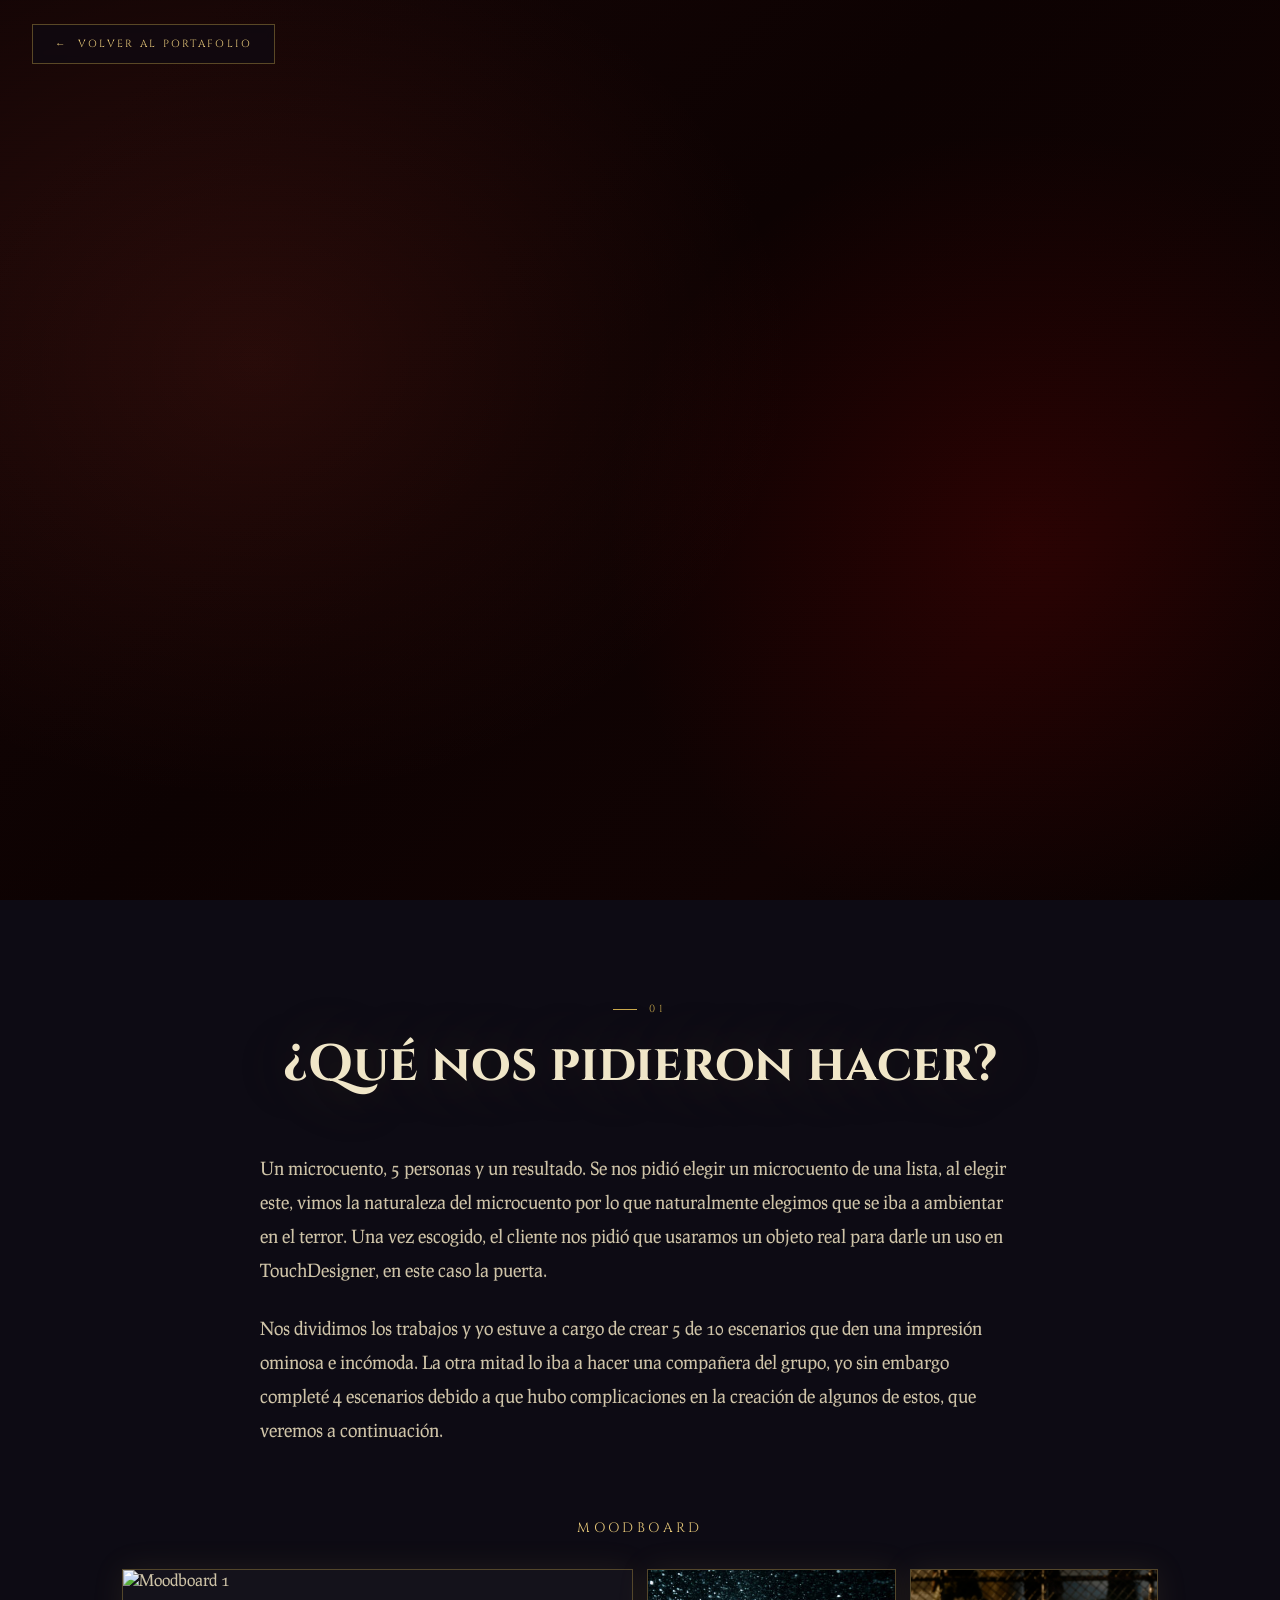
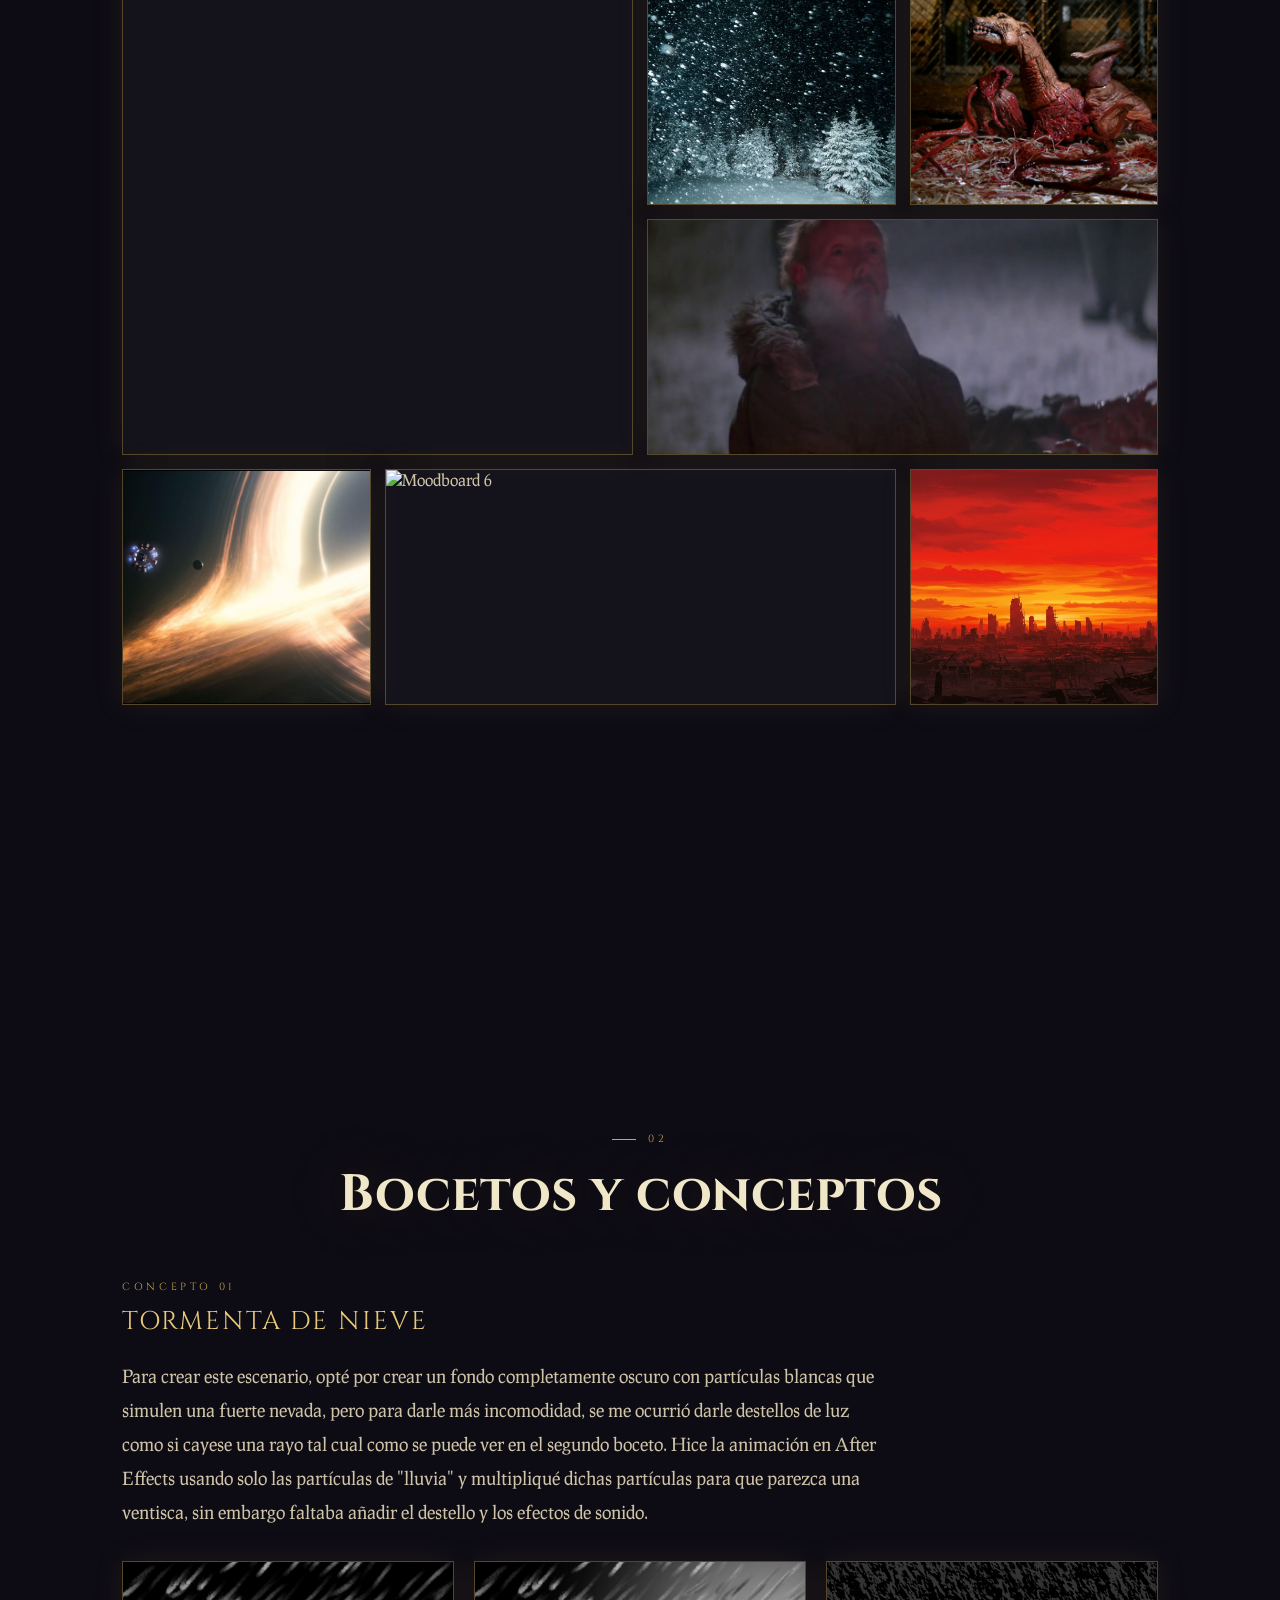
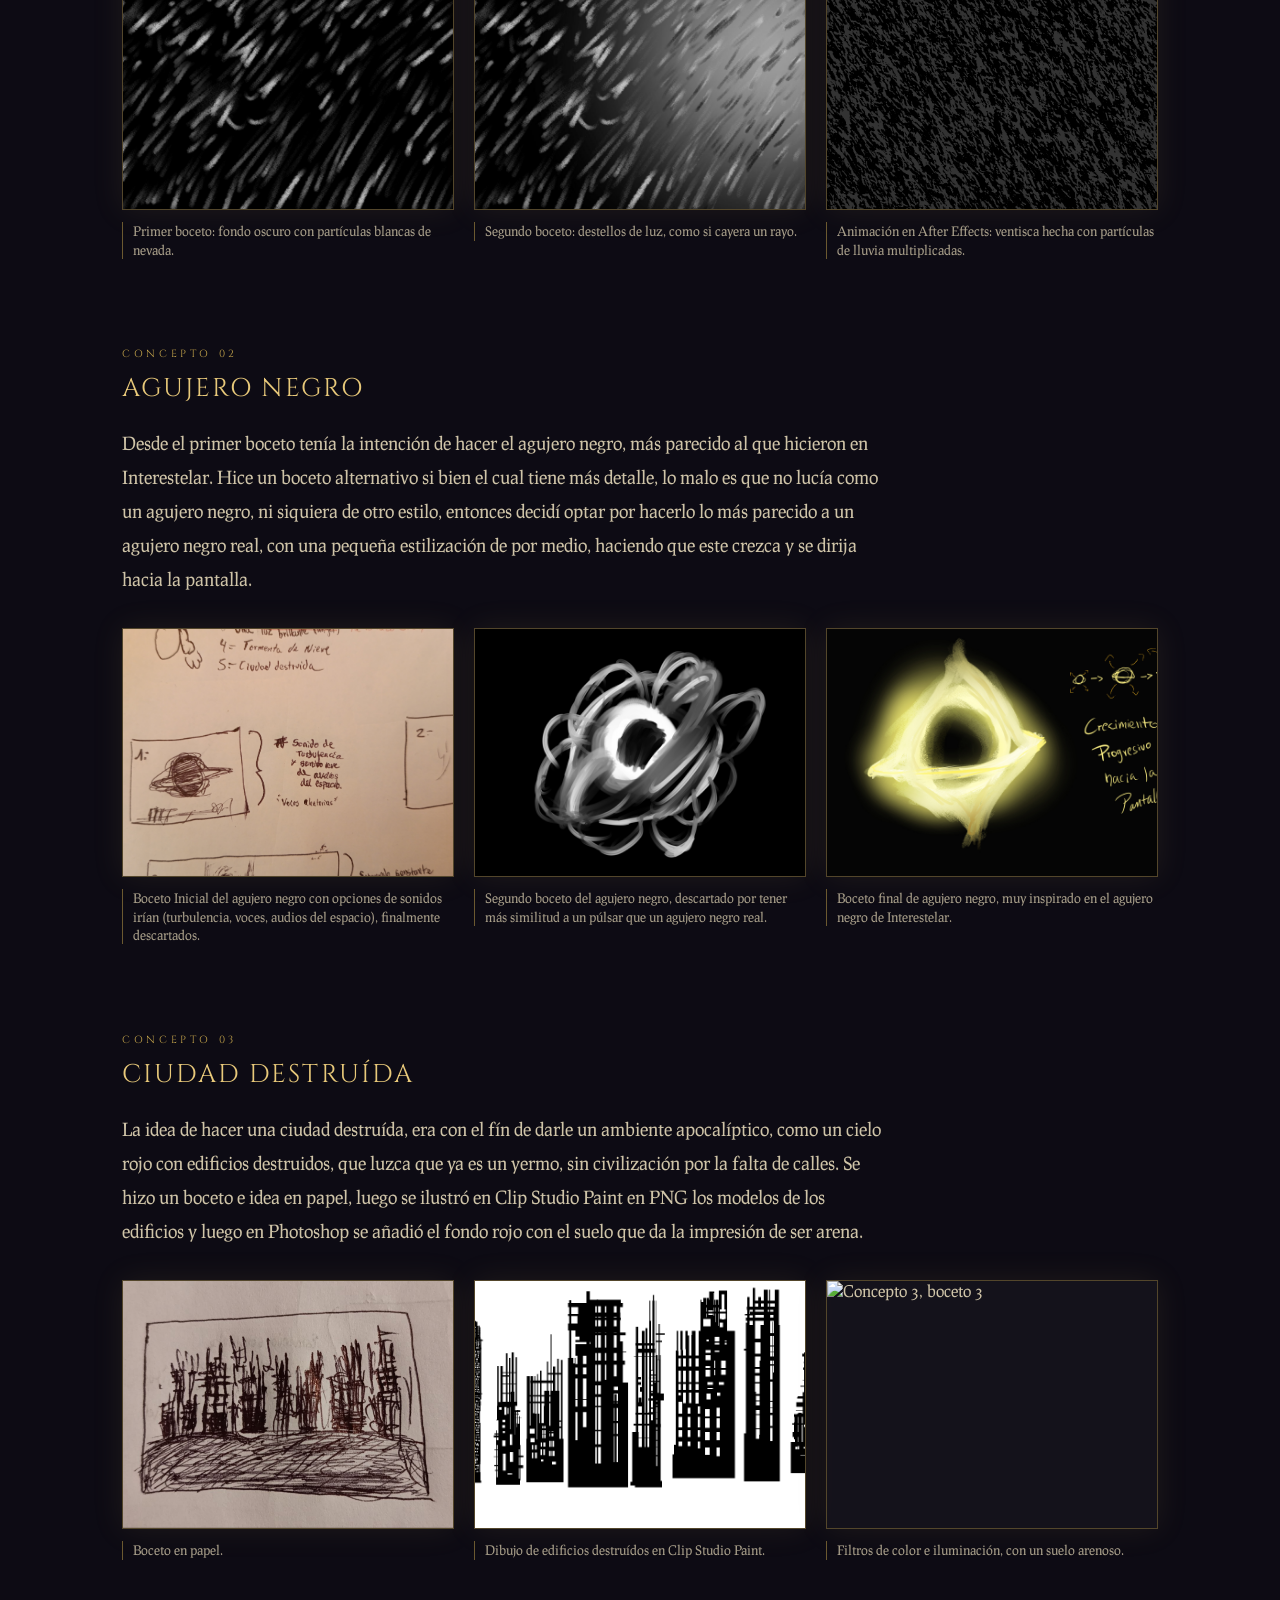
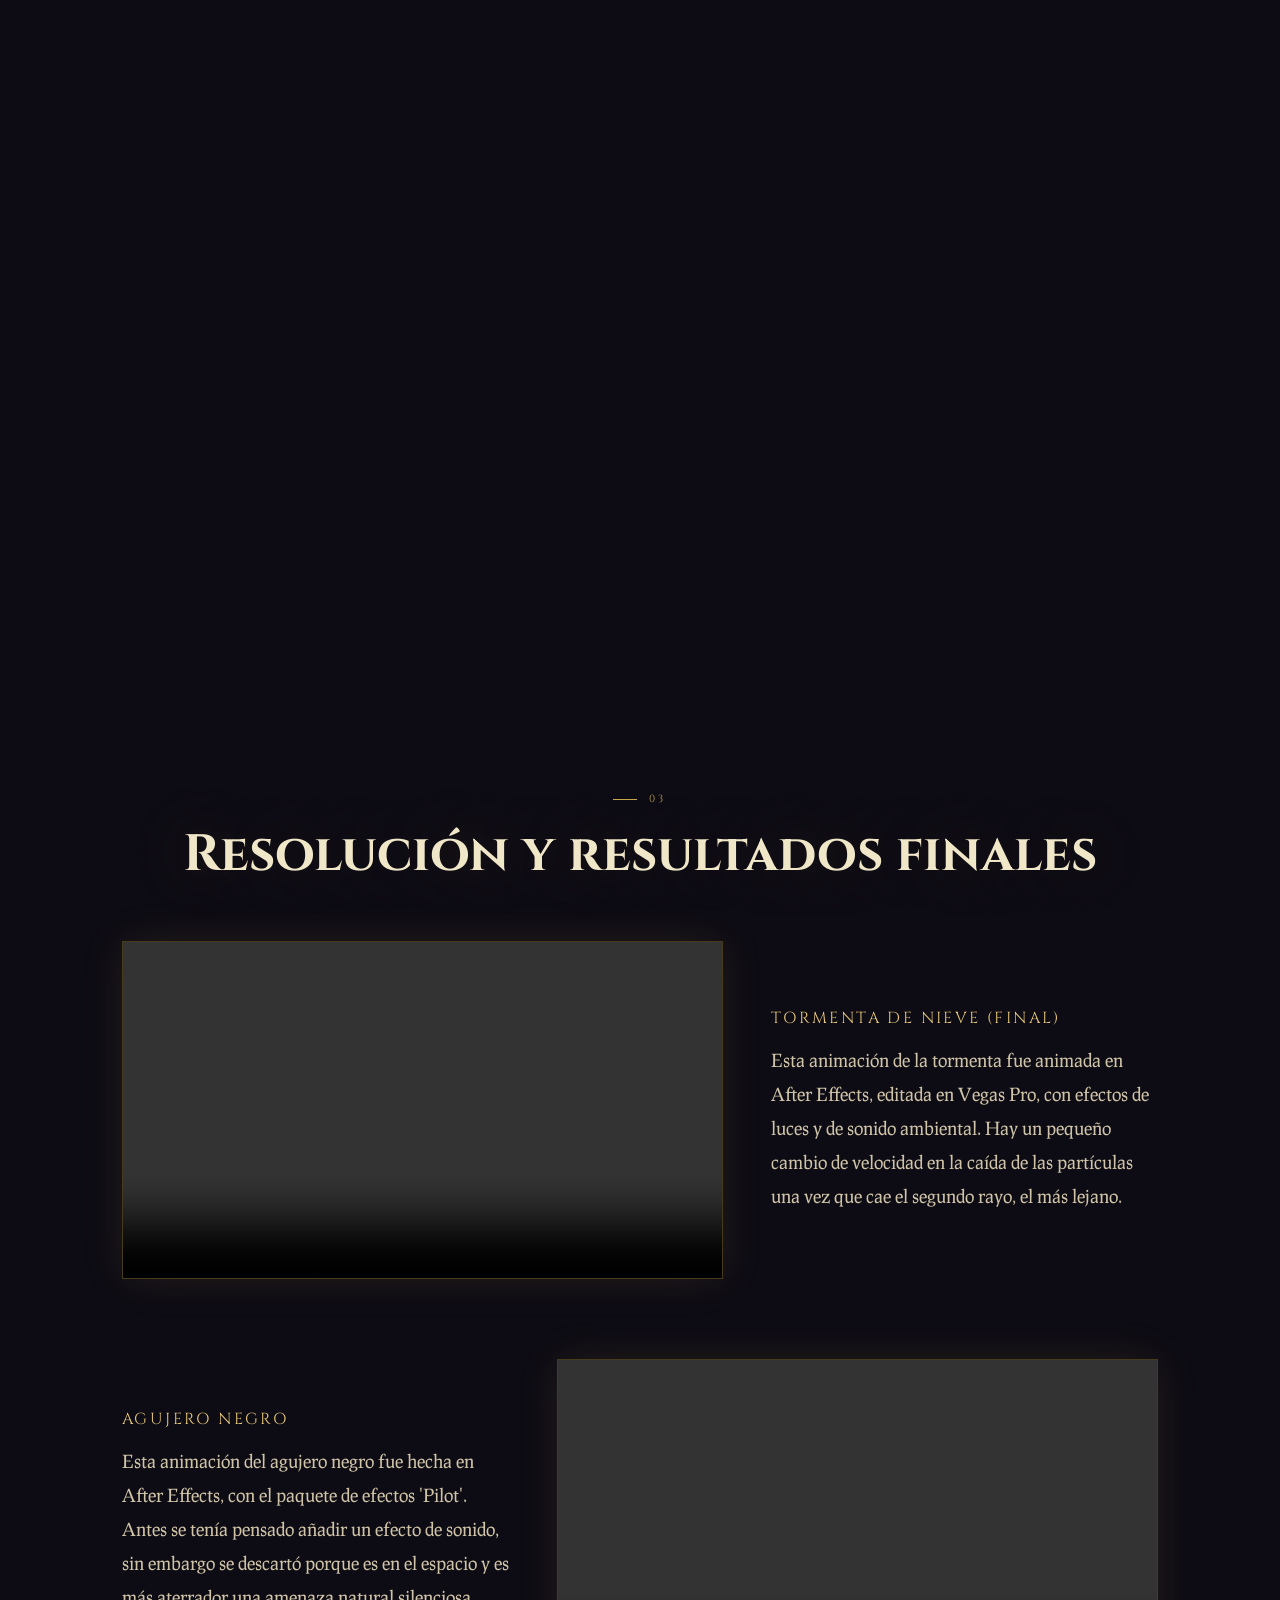
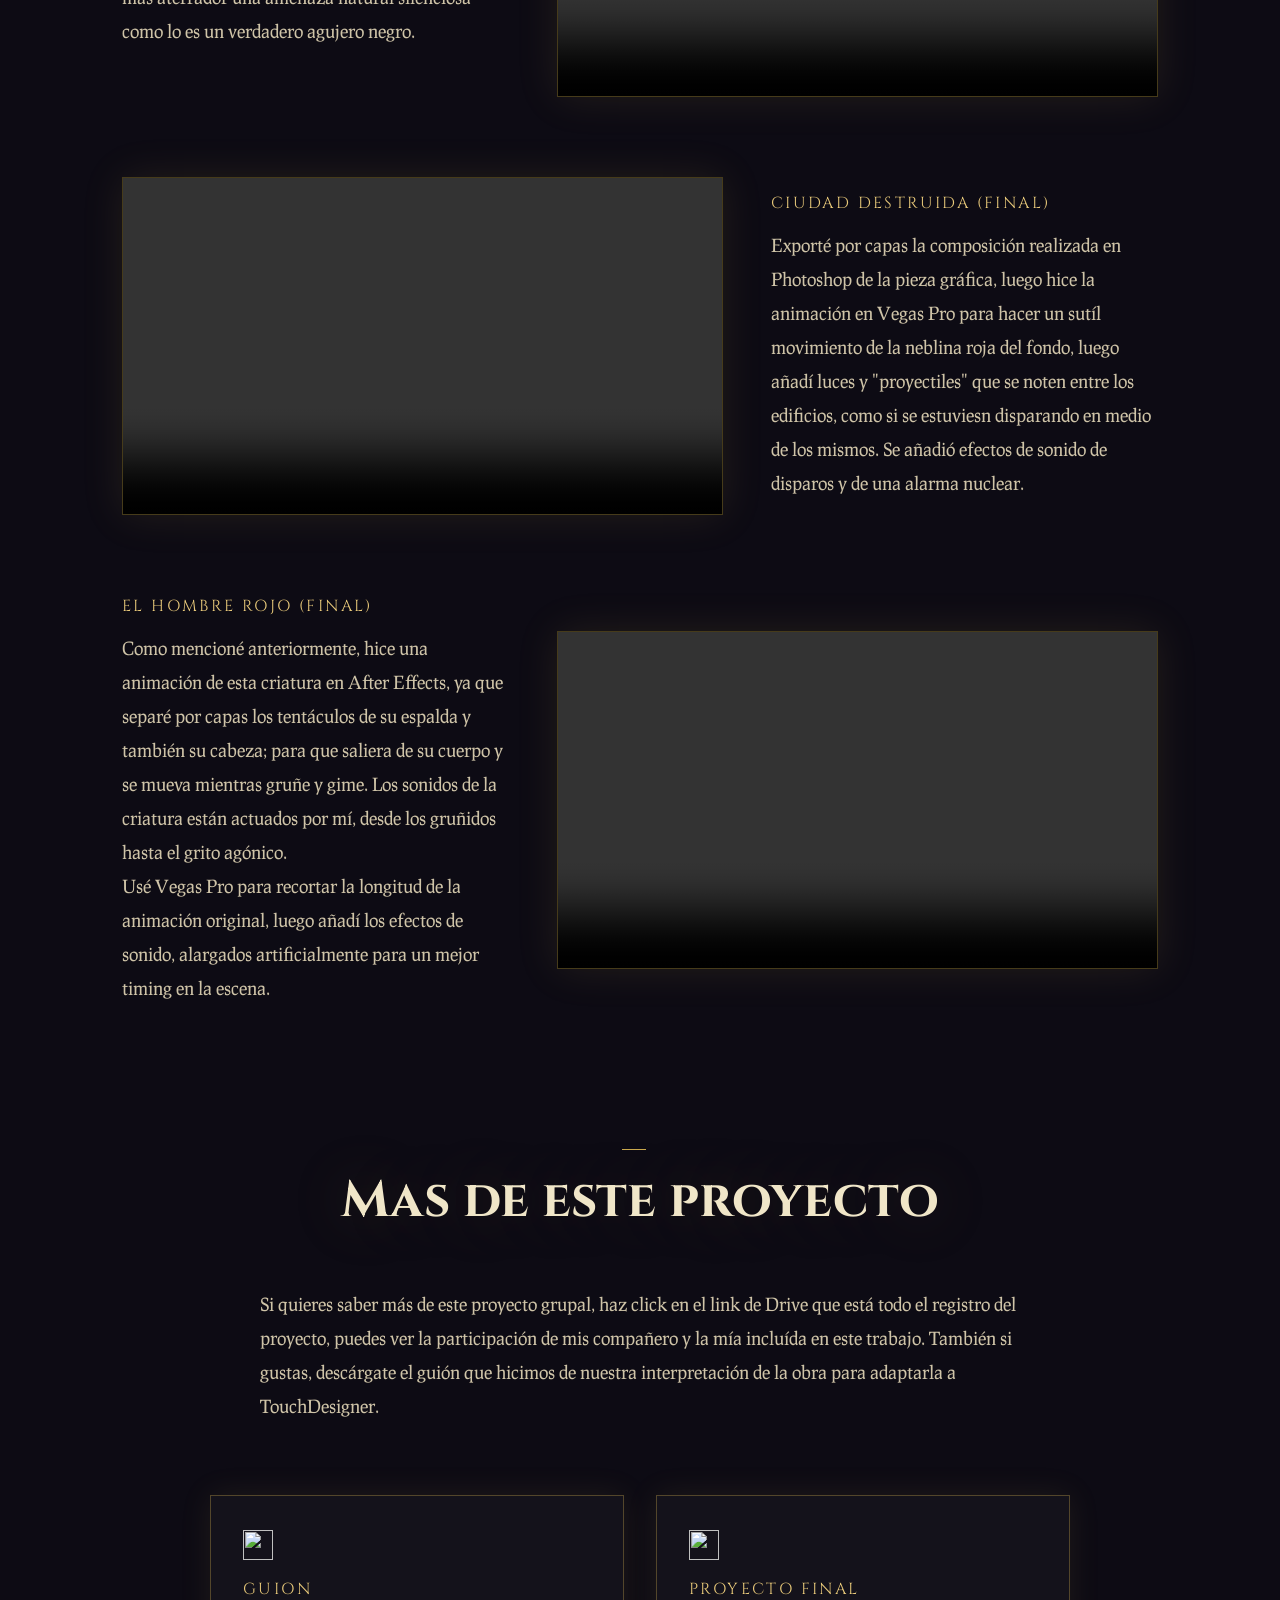
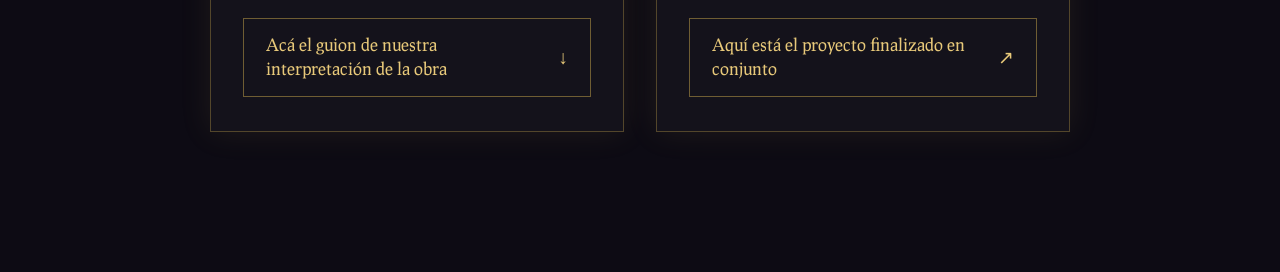
==== commit ca276070: "Update estudiodecaso.html" ====
--- a/casoestudio/estudiodecaso.html
+++ b/casoestudio/estudiodecaso.html
@@ -17,7 +17,7 @@
 
     <div class="fondo-atmosfera" aria-hidden="true"></div>
 
-    <a class="volver" href="../finili.html"><span aria-hidden="true">&larr;</span> Volver al portafolio</a>
+    <a class="volver" href="../index.html"><span aria-hidden="true">&larr;</span> Volver al portafolio</a>
 
     <!-- ══════════ PORTADA ══════════ -->
     <header class="hero">
@@ -547,4 +547,4 @@
     </script>
 
 </body>
-</html>+</html>
